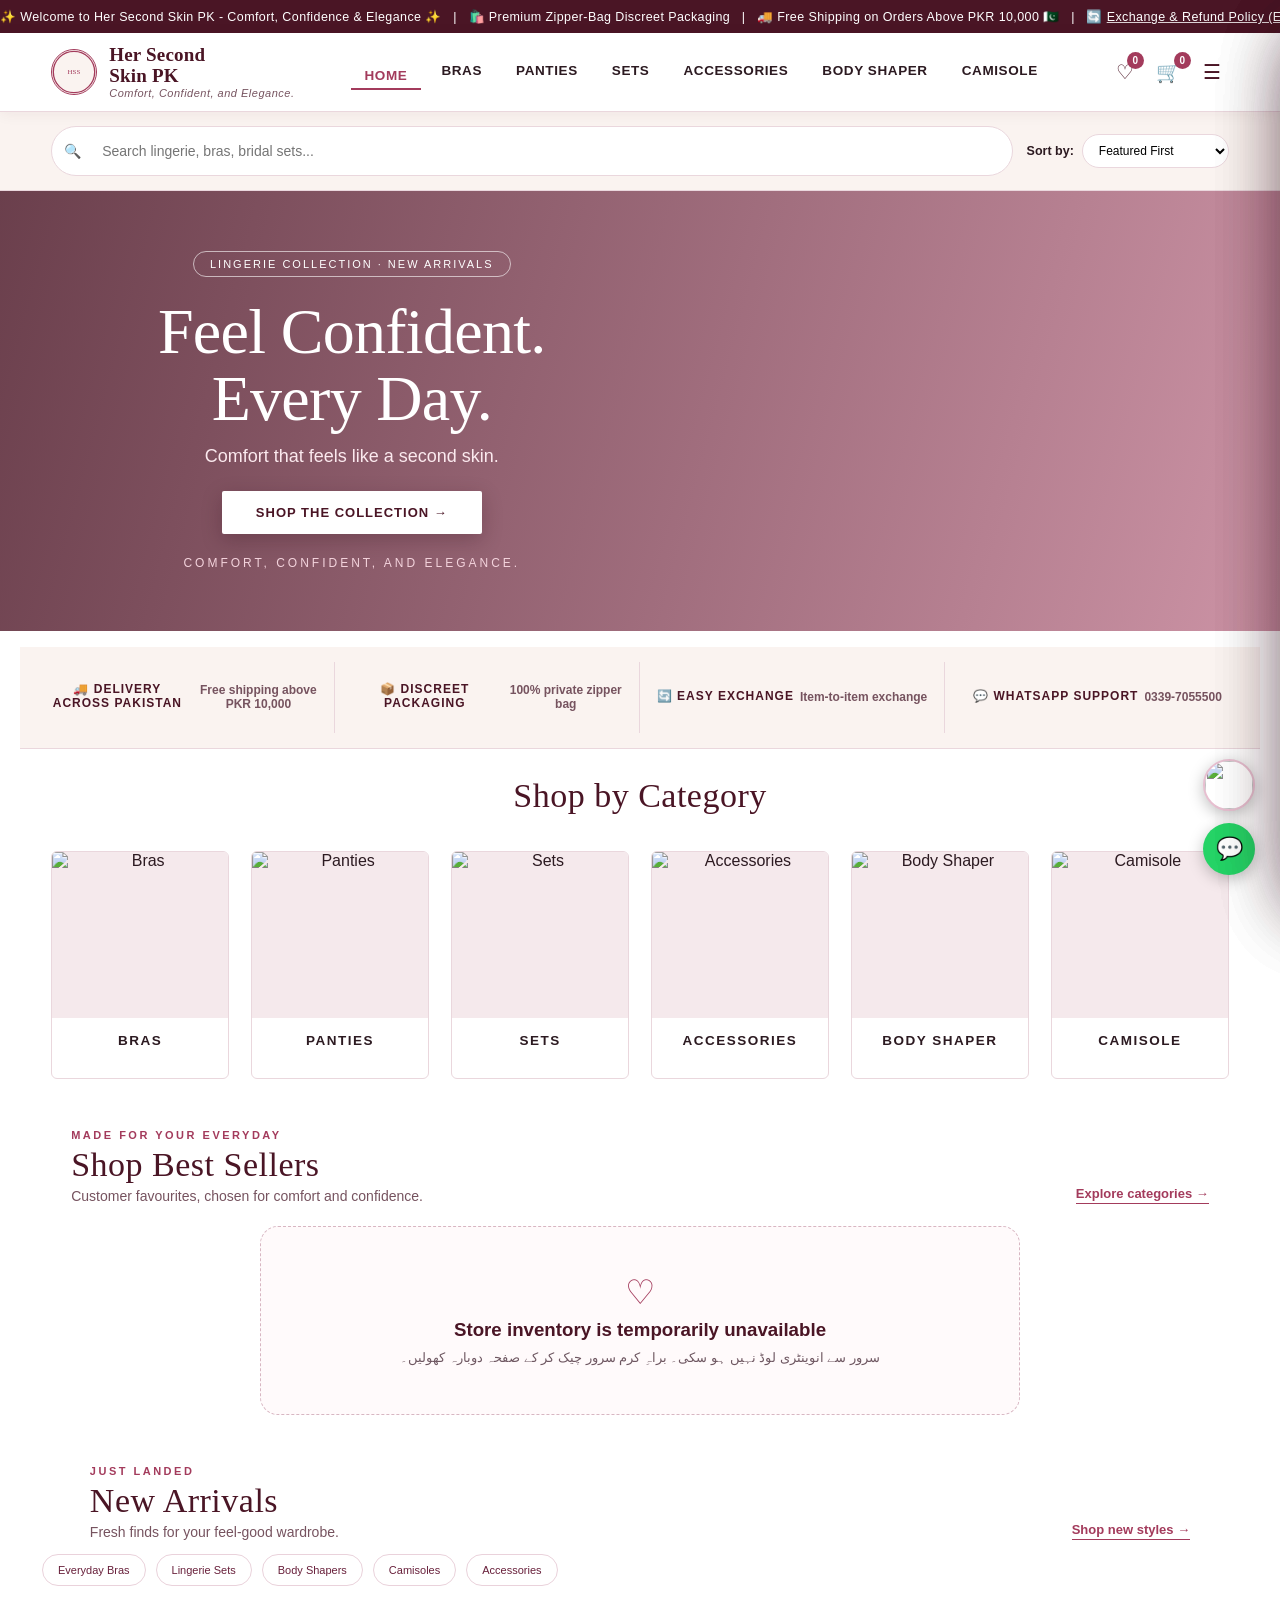
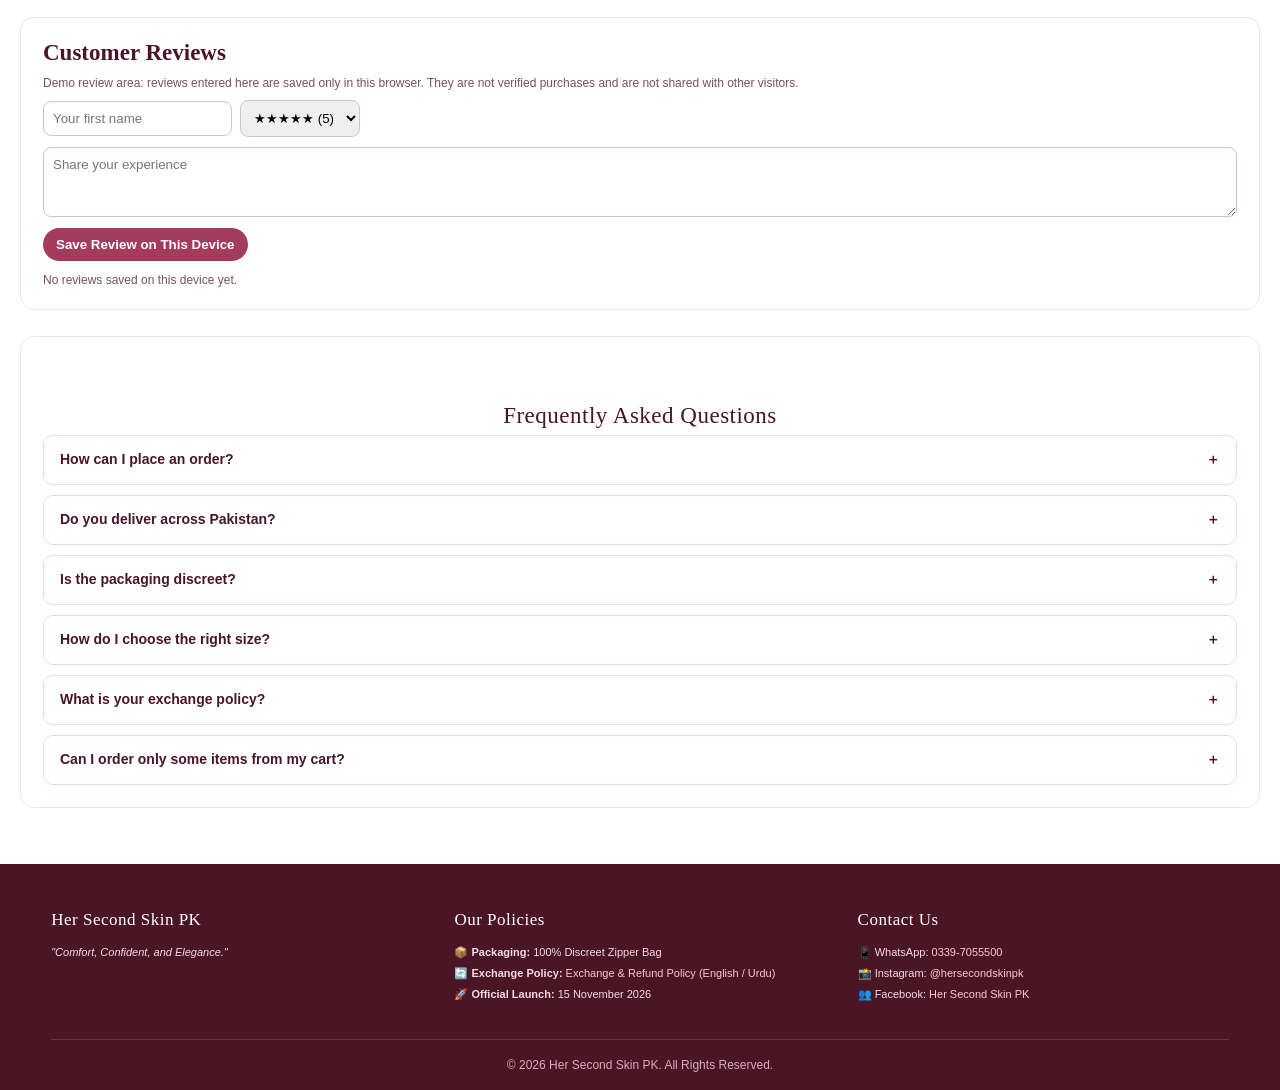
==== index.html @ 8823973f "Restore complete website structure with clean modular css/js & low-stock edit button in admin" ====
<!DOCTYPE html>
<html lang="en">
<head>
  <meta charset="UTF-8" />
  <meta name="viewport" content="width=device-width, initial-scale=1.0" />
  <title>Her Second Skin PK | Lingerie</title>
  <meta name="description" content="Discover bras, panties, matching sets, accessories and shapewear from Her Second Skin PK. Comfort, confidence and discreet delivery across Pakistan.">
  
  
  <link rel="stylesheet" href="/hss-fonts.css">
  <link rel="stylesheet" href="/css/home.css">
</head>
<body>

  <div class="marquee-bar">
    <div class="marquee-content">
      ✨ Welcome to Her Second Skin PK - Comfort, Confidence & Elegance ✨ &nbsp;&nbsp;|&nbsp;&nbsp; 🛍️ Premium Zipper-Bag Discreet Packaging &nbsp;&nbsp;|&nbsp;&nbsp; 🚚 Free Shipping on Orders Above PKR 10,000 🇵🇰 &nbsp;&nbsp;|&nbsp;&nbsp; 🔄 <a href="/exchange.html">Exchange & Refund Policy (English / Urdu)</a> &nbsp;&nbsp;|&nbsp;&nbsp; 📞 WhatsApp: 0339-7055500
    </div>
  </div>

  <header id="home">
    <div class="brand-box">
      <!-- Logo click takes user back to top / home -->
      <div class="brand-logo-wrapper" onclick="window.scrollTo({top: 0, behavior: 'smooth'});" title="Back to Home">
        <img id="brand-logo-img" src="brand-logo.jpg" alt="Logo" onerror="this.src='data:image/svg+xml;utf8,<svg xmlns=\'http://www.w3.org/2000/svg\' viewBox=\'0 0 100 100\'><circle cx=\'50\' cy=\'50\' r=\'47\' fill=\'%23faf3f0\' stroke=\'%23a33b5c\' stroke-width=\'3\'/><text x=\'50\' y=\'55\' font-family=\'serif\' font-size=\'16\' fill=\'%23a33b5c\' text-anchor=\'middle\'>HSS</text></svg>'" />
      </div>
      <div>
        <div class="brand-title">Her Second<br>Skin PK</div>
        <div class="brand-tagline">Comfort, Confident, and Elegance.</div>
      </div>
    </div>

    <!-- Category Navigation Bar integrated into Header Space -->
    <nav class="header-cat-nav">
      <button class="active" onclick="filterCategory('all', this)">Home</button>
      <button onclick="window.location.href='bras.html'">Bras</button>
      <button onclick="window.location.href='panties.html'">Panties</button>
      <button onclick="window.location.href='sets.html'">Sets</button>
      <button onclick="window.location.href='accessories.html'">Accessories</button>
      <button onclick="window.location.href='body-shaper.html'">Body Shaper</button><button onclick="window.location.href='camisole.html'">Camisole</button>
    </nav>

    <div class="header-actions">
      <button class="icon-btn" onclick="toggleWishlist()" aria-label="Wishlist">
        ♡ <span class="badge" id="wishlist-count">0</span>
      </button>
      <button class="icon-btn" onclick="toggleCart()" aria-label="Cart">
        🛒 <span class="badge" id="cart-count">0</span>
      </button>
      <button class="icon-btn" onclick="toggleMenu()" aria-label="Menu">☰</button>
    </div>
  </header>

  <!-- Search Bar & Shopify-Style Sort Filters Bar -->
  <div class="catalog-controls">
    <div class="search-box">
      <span>🔍</span>
      <input type="text" id="search-input" placeholder="Search lingerie, bras, bridal sets..." oninput="filterProducts()" />
    </div>
    <div class="sort-box">
      <span>Sort by:</span>
      <select id="sort-select" onchange="sortProducts()">
        <option value="featured">Featured First</option>
        <option value="best-selling">Best Selling</option>
        <option value="price-low">Price: Low to High</option>
        <option value="price-high">Price: High to Low</option>
        <option value="az">Alphabetically: A-Z</option>
      </select>
    </div>
  </div>

  <!-- Floating Sticky Action Buttons -->
  <div class="floating-bar" aria-label="Quick help">
    <button class="float-btn size-float" onclick="openSizeAssistant()" title="Size Guide & Fit Assistant" aria-label="Size Guide & Fit Assistant"><img class="fit-guide-icon" src="/fit-assistant-icon.png?v=9.3" alt="" aria-hidden="true"></button>
    <a href="https://wa.me/923397055500" target="_blank" rel="noopener" class="float-btn whatsapp" title="Chat on WhatsApp" aria-label="Chat on WhatsApp">💬</a>
  </div>

  <div class="size-assistant-backdrop" id="size-assistant-backdrop" onclick="closeSizeAssistant(event)" aria-hidden="true">
    <section class="size-assistant-modal" role="dialog" aria-modal="true" aria-labelledby="size-assistant-title" onclick="event.stopPropagation()">
      <button class="size-assistant-close" onclick="closeSizeAssistant()" aria-label="Close">×</button>
      <span class="eyebrow">HER SECOND SKIN PK</span>
      <h2 id="size-assistant-title">Size Guide & Fit Assistant</h2>
      <p class="size-assistant-intro">Choose a guide to get started. These are general starting points; product fit may vary.</p>
      <div class="size-assistant-tabs">
        <button class="size-tab active" onclick="showSizeTab('bra', this)">Bra</button>
        <button class="size-tab" onclick="showSizeTab('panty', this)">Panty</button>
        <button class="size-tab" onclick="showSizeTab('shaper', this)">Body Shaper</button>
        <button class="size-tab" onclick="showSizeTab('fit', this)">Fit Assistant</button>
      </div>
      <div class="size-tab-panel active" id="size-tab-bra">
        <h3>Bra Size Guide</h3>
        <p>Measure snugly around your ribcage just below the bust (underbust), then around the fullest part of your bust. Keep the tape level and do not pull it too tight.</p>
        <div class="size-mini-grid"><label>Underbust (inches)<input id="assistant-underbust" type="number" min="20" max="60" placeholder="e.g. 32"></label><label>Bust (inches)<input id="assistant-bust" type="number" min="20" max="70" placeholder="e.g. 35"></label></div>
        <button class="size-assistant-primary" onclick="calculateAssistantBraSize()">Suggest starting size</button>
        <p id="assistant-bra-result" class="size-assistant-result" role="status"></p>
      </div>
      <div class="size-tab-panel" id="size-tab-panty">
        <h3>Panty Size Guide</h3>
        <p>Measure around the fullest part of your hips, keeping the tape level. Compare your measurement with the specific product's size chart before ordering.</p>
        <table class="size-guide-table"><thead><tr><th>Hip measurement</th><th>Starting point</th></tr></thead><tbody><tr><td> XS / 32–34 in</td><td>XS</td></tr><tr><td>35–36 in</td><td>S</td></tr><tr><td>37–38 in</td><td>M</td></tr><tr><td>39–40 in</td><td>L</td></tr><tr><td>41–42 in</td><td>XL</td></tr><tr><td>43–45 in</td><td>2XL</td></tr></tbody></table>
        <p class="size-guide-disclaimer">Approximate guide only. Always prioritize the size chart supplied with the product.</p>
      </div>
      <div class="size-tab-panel" id="size-tab-shaper">
        <h3>Body Shaper Size Guide</h3>
        <p>Measure waist at its narrowest point and hips at the fullest point. Choose by your actual measurements and the product chart—not by sizing down for extra compression.</p>
        <table class="size-guide-table"><thead><tr><th>General clothing size</th><th>Waist</th><th>Hips</th></tr></thead><tbody><tr><td>S</td><td>26–28 in</td><td>35–37 in</td></tr><tr><td>M</td><td>29–31 in</td><td>38–40 in</td></tr><tr><td>L</td><td>32–34 in</td><td>41–43 in</td></tr><tr><td>XL</td><td>35–37 in</td><td>44–46 in</td></tr><tr><td>2XL</td><td>38–40 in</td><td>47–49 in</td></tr></tbody></table>
        <p class="size-guide-disclaimer">Sizing varies by design and compression level; check the individual product chart.</p>
      </div>
      <div class="size-tab-panel" id="size-tab-fit">
        <h3>Fit Assistant</h3>
        <p>Not sure which size to choose?</p>
        <ul><li>Measure over bare skin or light clothing.</li><li>Keep the tape level and comfortably snug.</li><li>Check the product-specific size chart.</li><li>If between sizes, ask us before ordering.</li></ul>
        <a class="size-assistant-primary size-assistant-whatsapp" href="https://wa.me/923397055500?text=Hi%20Her%20Second%20Skin%20PK%2C%20please%20help%20me%20choose%20the%20right%20size." target="_blank" rel="noopener">Get free size help on WhatsApp</a>
      </div>
      <p class="size-assistant-footnote">These charts are approximate guidance, not a guarantee of fit. Product-specific measurements take priority.</p>
    </section>
  </div>

  <div class="overlay" id="overlay" onclick="closeAllDrawers()"></div>

  <nav class="side-menu boutique-drawer" id="side-menu" aria-label="Shop navigation">
    <div class="boutique-menu-header">
      <a class="boutique-brand" href="#home" onclick="toggleMenu()" aria-label="Her Second Skin PK home">
        <img src="/brand-logo.jpg" width="72" height="72" alt="Her Second Skin PK" />
        <span><strong>Her Second<br>Skin PK</strong><small>Comfort, Confidence &amp; Elegance</small></span>
      </a>
      <button type="button" class="boutique-close" onclick="toggleMenu()" aria-label="Close menu">×</button>
    </div>
    <div class="boutique-welcome"><span class="boutique-emblem" aria-hidden="true">♡</span><span><strong>Welcome, Beautiful</strong><small>Discover comfort made for you</small></span></div>
    <form class="boutique-search" onsubmit="handleDrawerSearch(event)" role="search">
      <label for="drawer-search-input" class="boutique-sr-only">Search products</label>
      <span aria-hidden="true">⌕</span><input id="drawer-search-input" placeholder="Search lingerie, bras, sets…" autocomplete="off" />
      <button type="submit" aria-label="Search">Go</button>
    </form>
    <div class="boutique-menu-section-title">SHOP OUR COLLECTION</div>
    <div class="boutique-nav-links">
      <a class="current" href="#home" onclick="toggleMenu()"><span class="boutique-nav-icon" aria-hidden="true">⌂</span>Home <span class="boutique-chevron">›</span></a>
      <a href="bras.html"><span class="boutique-nav-icon" aria-hidden="true">♡</span>Bras<span class="boutique-chevron">›</span></a>
      <a href="panties.html"><span class="boutique-nav-icon" aria-hidden="true">◇</span>Panties<span class="boutique-chevron">›</span></a>
      <a href="sets.html"><span class="boutique-nav-icon" aria-hidden="true">❀</span>Matching Sets<span class="boutique-chevron">›</span></a>
      <a href="accessories.html"><span class="boutique-nav-icon" aria-hidden="true">♢</span>Accessories<span class="boutique-chevron">›</span></a>
      <a href="body-shaper.html"><span class="boutique-nav-icon" aria-hidden="true">✧</span>Body Shaper<span class="boutique-chevron">›</span></a>
      <a href="camisole.html"><span class="boutique-nav-icon" aria-hidden="true">◈</span>Camisoles<span class="boutique-chevron">›</span></a>
    </div>
    <div class="boutique-menu-section-title">HELP &amp; INSPIRATION</div>
    <div class="boutique-nav-links boutique-utilities">
      <button type="button" onclick="toggleMenu();openSizeAssistant()"><span class="boutique-nav-icon" aria-hidden="true">⌑</span>Size Guide <span class="boutique-chevron">›</span></button>
      <a href="#video-reels" onclick="toggleMenu()"><span class="boutique-nav-icon" aria-hidden="true">▣</span>Video Reels<span class="boutique-chevron">›</span></a>
      <a href="/exchange.html"><span class="boutique-nav-icon" aria-hidden="true">ⓘ</span>Exchange &amp; Refund Policy<span class="boutique-chevron">›</span></a>
      <a href="/exchange.html#request"><span class="boutique-nav-icon" aria-hidden="true">↩</span>Request Exchange<span class="boutique-chevron">›</span></a>
      <a href="/exchange.html#track"><span class="boutique-nav-icon" aria-hidden="true">▱</span>Track Exchange<span class="boutique-chevron">›</span></a>
      <a href="#reviews" onclick="toggleMenu()"><span class="boutique-nav-icon" aria-hidden="true">☆</span>Customer Reviews<span class="boutique-chevron">›</span></a>
    </div>
    <a class="boutique-help" href="https://wa.me/923397055500" target="_blank" rel="noopener noreferrer" aria-label="WhatsApp customer support">
      <span class="boutique-help-icon" aria-hidden="true">✆</span><span><small>Need Help?</small><strong>WhatsApp Support</strong><small>0339-7055500</small></span><span class="boutique-chevron">›</span>
    </a>
    <div class="boutique-social">Follow us <a href="https://instagram.com/hersecondskinpk" target="_blank" rel="noopener noreferrer">Instagram</a><a href="https://facebook.com/hersecondskinpk" target="_blank" rel="noopener noreferrer">Facebook</a></div>
  </nav>

  <!-- Wishlist Drawer -->
  <aside class="drawer right boutique-wishlist" id="wishlist-drawer" aria-label="Your wishlist">
    <div class="menu-header">
      <div><strong>♡ Your Wishlist</strong><small>YOUR FAVOURITES, BEAUTIFULLY KEPT</small></div>
      <button class="close-btn" onclick="toggleWishlist()" aria-label="Close wishlist">×</button>
    </div>
    <div class="drawer-items" id="wishlist-items">
      <div class="wishlist-empty"><span class="heart-icon" aria-hidden="true">♡</span><strong>Your wishlist is waiting</strong><p>Save your favourite looks here and come back to them any time.</p><a class="wishlist-shop" href="#collection" onclick="closeAllDrawers()">Explore Collection</a></div>
    </div>
  </aside>

  <!-- Cart Drawer: products stay visible while checkout details scroll independently -->
  <aside class="drawer right cart-drawer boutique-cart" id="cart-drawer" aria-label="Shopping cart">
    <div class="menu-header cart-head">
      <div><strong>Your Shopping Cart ♡ <span class="cart-head-count" id="cart-head-count"></span></strong><small>REVIEW YOUR ITEMS &amp; COMPLETE YOUR ORDER</small></div>
      <button class="close-btn" onclick="toggleCart()" aria-label="Close cart">×</button>
    </div>
    <div id="hss-checkout-confirmation" class="hss-checkout-confirmation" hidden role="status" aria-live="polite" tabindex="-1"></div>
    <div id="cart-summary-top" class="cart-summary-top" aria-live="polite">Select the products you'd like to order.</div>
    <div class="cart-selection-tools">
      <strong>Selected products</strong>
      <div><button type="button" onclick="selectAllCartItems(true)">Select all</button><span aria-hidden="true">·</span><button type="button" onclick="selectAllCartItems(false)">Clear</button></div>
    </div>
    <div class="drawer-items cart-product-list" id="cart-items" aria-label="Cart products">
      <p style="color:#777; text-align:center; margin-top:20px;">Your cart is empty.</p>
    </div>
    <div class="cart-checkout-details" id="cart-checkout-details">
      <div class="checkout-form">
        <h4>📍 Delivery Information</h4><p class="boutique-field-help">Please provide your details to complete your order.</p>
        <div class="form-group"><label for="cust-name">Full Name</label><input type="text" id="cust-name" autocomplete="name" placeholder="e.g. Ayesha Khan"></div>
        <div class="form-group"><label for="cust-phone">Phone Number</label><input type="tel" id="cust-phone" autocomplete="tel" inputmode="numeric" maxlength="11" placeholder="03XXXXXXXXX" oninput="this.value = this.value.replace(/[^0-9]/g, '')"></div>
        <div class="form-group"><label for="cust-address">Complete Address & City</label><textarea id="cust-address" autocomplete="street-address" placeholder="House #, Street, Area, City"></textarea></div>
      </div>
      <div class="cart-promo-line">
        <input id="promo-code" type="text" aria-label="Promo code" placeholder="Enter promo code (HSS10 / HSS20)" autocapitalize="characters">
        <button type="button" onclick="applyPromoCode()">Apply</button>
      </div>
      <div id="promo-status" class="coupon-status cart-promo-status">Try HSS10 or HSS20 on selected items.</div>
    </div>
    <div class="drawer-footer cart-sticky-footer">
      <div class="cart-price-summary">
        <div class="totals-line"><span>Selected subtotal</span><strong id="cart-total">PKR 0</strong></div>
        <div class="totals-line"><span>Discount</span><strong id="cart-discount">PKR 0</strong></div>
        <div class="totals-line"><span>Delivery</span><strong id="cart-delivery">PKR 0</strong></div>
        <div class="totals-line cart-final-row"><span>Final total</span><strong id="cart-final-total">PKR 0</strong></div>
      </div>
      <div class="selected-summary" id="selected-summary" aria-live="polite">0 products selected</div>
      <button class="action-btn" id="buy-selected-btn" onclick="checkoutCart()" disabled>Confirm Order — Selected Items</button>
    </div>
  </aside>

  <!-- Product Detail Modal -->
  <div class="modal-overlay" id="product-modal" onclick="closeProductModal()">
    <div class="modal-content" onclick="event.stopPropagation()">
      <div class="modal-header">
        <strong id="modal-title">Product Details</strong>
        <button class="close-btn" onclick="closeProductModal()">×</button>
      </div>
      <div class="modal-body">
        <div>
          <div class="modal-img-container">
            <img id="modal-main-img" src="" alt="Product view" onclick="openLightbox(this.src)" title="Click to zoom photo">
            <video id="modal-main-video" controls playsinline preload="metadata" style="display:none"></video>
          </div>
          <div class="modal-thumbnails" id="modal-thumbs"></div>
          <p style="font-size:11px; color:#888; text-align:center; margin-top:4px;">🔍 Tap image to zoom</p>
        </div>
        <div>
          <h2 id="modal-prod-name" style="font-size:18px; margin-bottom:8px; color:var(--primary-dark);"></h2>
          <div id="modal-prod-price" class="price" style="font-size:17px; margin-bottom:12px;"></div>
          <p id="modal-prod-desc" style="font-size:13px; color:#555; line-height:1.6; margin-bottom:15px;"></p>
          
          <div class="product-options" style="justify-content:flex-start; margin-bottom:15px;">
            <label>Size: <select id="modal-size"><option>32B</option><option selected>34B</option><option>36B</option><option>L</option><option>XL</option></select></label>
            <label>Color: <select id="modal-color"><option selected>Skin/Nude</option><option>Black</option><option>Maroon</option><option>Red</option></select></label>
          </div>

          <div style="display:flex; flex-direction:column; gap:8px;">
            <button class="card-btn" id="modal-add-cart">Add to Cart 🛒</button>
            <button class="card-btn outline" id="modal-add-wish">Add to Wishlist ❤️</button>
          </div>
        </div>
      </div>
    </div>
  </div>

  <!-- Image Lightbox / Zoom Modal -->
  <div class="lightbox" id="lightbox" onclick="closeLightbox()">
    <button class="lightbox-close" onclick="closeLightbox()">×</button>
    <img id="lightbox-img" src="" alt="Zoomed View">
  </div>

  <section class="hero" id="home">
    <div class="hero-copy"><div class="sub-badge">LINGERIE COLLECTION · NEW ARRIVALS</div>
    <h1>Feel Confident.<br>Every Day.</h1>
    <p>Comfort that feels like a second skin.</p>
    <a href="#collection" class="hero-btn">Shop the Collection <span aria-hidden="true">→</span></a>
    <div class="hero-note">Comfort, Confident, and Elegance.</div></div>
  </section>

  <!-- Perks / Trust Badges Bar -->
  <div class="perks-bar">
    <div class="perk-item"><b>🚚 Delivery Across Pakistan</b><small>Free shipping above PKR 10,000</small></div>
    <div class="perk-item"><b>📦 Discreet Packaging</b><small>100% private zipper bag</small></div>
    <div class="perk-item"><b>🔄 Easy Exchange</b><small>Item-to-item exchange</small></div>
    <div class="perk-item"><b>💬 WhatsApp Support</b><small>0339-7055500</small></div>
  </div>

  <section class="reels-section" id="video-reels" hidden><h2 class="section-title">Video Reels & Deals</h2><div class="reels-carousel"><button class="reel-nav prev" id="reels-prev" type="button" aria-label="Previous reels" hidden>‹</button><div class="reels-grid" id="managed-reels"></div><button class="reel-nav next" id="reels-next" type="button" aria-label="Next reels" hidden>›</button></div></section>
  <!-- Full player opens on reel click: audio and native controls are available only here. -->
  <div class="boutique-reel-viewer" id="boutique-reel-viewer" role="dialog" aria-modal="true" aria-labelledby="boutique-reel-title" aria-hidden="true" onclick="if(event.target===this)closeBoutiqueReel()">
    <div class="boutique-reel-panel">
      <div class="boutique-reel-top"><strong id="boutique-reel-title">Watch Reel</strong><button type="button" class="boutique-reel-close" onclick="closeBoutiqueReel()" aria-label="Close video">×</button></div>
      <video id="boutique-reel-player" controls playsinline preload="metadata" aria-label="Selected reel"></video>
      <p id="boutique-reel-deal"></p><span class="boutique-reel-tip">Sound, playback and fullscreen controls are available in this viewer.</span>
    </div>
  </div>


  <h2 class="section-title" id="categories">Shop by Category</h2>
  <div class="grid-container category-grid">
    <div class="card" onclick="window.location.href='bras.html'"><img data-category-photo="bras" src="https://images.unsplash.com/photo-1576566588028-4147f3842f27?auto=format&fit=crop&w=600&q=80" alt="Bras"><h3>Bras</h3></div>
    <div class="card" onclick="window.location.href='panties.html'"><img data-category-photo="panties" src="https://images.unsplash.com/photo-1566174053879-31528523f8ae?auto=format&fit=crop&w=600&q=80" alt="Panties"><h3>Panties</h3></div>
    <div class="card" onclick="window.location.href='sets.html'"><img data-category-photo="sets" src="https://images.unsplash.com/photo-1515886657613-9f3515b0c78f?auto=format&fit=crop&w=600&q=80" alt="Sets"><h3>Sets</h3></div>
    <div class="card" onclick="window.location.href='accessories.html'"><img data-category-photo="accessories" src="https://images.unsplash.com/photo-1521335629791-ce4aec67dd15?auto=format&fit=crop&w=600&q=80" alt="Accessories"><h3>Accessories</h3></div>
    <div class="card" onclick="window.location.href='body-shaper.html'"><img data-category-photo="body-shaper" src="https://images.unsplash.com/photo-1566174053879-31528523f8ae?auto=format&fit=crop&w=600&q=80" alt="Body Shaper"><h3>Body Shaper</h3></div>
    <div class="card" onclick="window.location.href='camisole.html'"><img data-category-photo="camisole" src="https://images.unsplash.com/photo-1551803091-e20673f15770?auto=format&fit=crop&w=600&q=80" alt="Camisole"><h3>Camisole</h3></div>
  </div>

  
  <div class="section-heading" id="collection"><div><span class="eyebrow">MADE FOR YOUR EVERYDAY</span><h2 class="section-title">Shop Best Sellers</h2><p>Customer favourites, chosen for comfort and confidence.</p></div><a href="#categories">Explore categories →</a></div>
  <div class="grid-container" id="product-grid">
    <!-- Product 1 -->
    <div class="card" data-category="sets" data-price="2199" data-name="Chic Seamless Push-Up Lingerie Set" onclick="openProductModal('Chic Seamless Push-Up Lingerie Set', 2199, 'https://images.unsplash.com/photo-1576566588028-4147f3842f27?auto=format&fit=crop&w=600&q=80', ['https://images.unsplash.com/photo-1576566588028-4147f3842f27?auto=format&fit=crop&w=600&q=80', 'https://images.unsplash.com/photo-1576566588028-4147f3842f27?auto=format&fit=crop&w=600&q=80', 'https://images.unsplash.com/photo-1521335629791-ce4aec67dd15?auto=format&fit=crop&w=600&q=80'], 'Lettered Taping Contour Bra & Matching Hipster Panty 2-Piece Set. Designed for ultimate comfort and seamless elegance.')">
      <img src="https://images.unsplash.com/photo-1576566588028-4147f3842f27?auto=format&fit=crop&w=600&q=80" alt="Chic Seamless Push-Up Lingerie Set">
      <h3>Chic Seamless Push-Up Lingerie Set</h3>
      <div style="font-size:11.5px; color:#666; margin-bottom:4px; padding:0 8px;">Lettered Taping Contour Bra & Matching Hipster Panty</div>
      <div class="price">
        <span style="text-decoration: line-through; color: #999; font-size: 13px; margin-right: 6px;">PKR 2,799</span>
        PKR 2,199
      </div>
      <div class="btn-group" onclick="event.stopPropagation()">
        <button class="card-btn" onclick="addToCart('Chic Seamless Push-Up Lingerie Set', 2199)">Quick Add 🛒</button>
      </div>
    </div>

    <!-- Product 2 -->
    <div class="card" data-category="sets" data-price="4500" data-name="Crimson Rose Bridal Lace Set" onclick="openProductModal('Crimson Rose Bridal Lace Set', 4500, 'https://images.unsplash.com/photo-1521335629791-ce4aec67dd15?auto=format&fit=crop&w=600&q=80', ['https://images.unsplash.com/photo-1521335629791-ce4aec67dd15?auto=format&fit=crop&w=600&q=80', 'https://images.unsplash.com/photo-1515886657613-9f3515b0c78f?auto=format&fit=crop&w=600&q=80'], 'Exquisite bridal lace set crafted for your most special moments with premium soft threads.')">
      <img src="https://images.unsplash.com/photo-1521335629791-ce4aec67dd15?auto=format&fit=crop&w=600&q=80" alt="Product">
      <h3>Crimson Rose Bridal Lace Set</h3>
      <div class="price">PKR 4,500</div>
      <div class="btn-group" onclick="event.stopPropagation()">
        <button class="card-btn" onclick="addToCart('Crimson Rose Bridal Lace Set', 4500)">Quick Add 🛒</button>
      </div>
    </div>

    <!-- Product 3 -->
    <div class="card" data-category="sets" data-price="5200" data-name="Silk Satin Honeymoon Nightgown" onclick="openProductModal('Silk Satin Honeymoon Nightgown', 5200, 'https://images.unsplash.com/photo-1515886657613-9f3515b0c78f?auto=format&fit=crop&w=600&q=80', ['https://images.unsplash.com/photo-1515886657613-9f3515b0c78f?auto=format&fit=crop&w=600&q=80', 'https://images.unsplash.com/photo-1566174053879-31528523f8ae?auto=format&fit=crop&w=600&q=80'], 'Luxurious pure silk satin nightgown designed for effortless elegance and buttery-soft feel.')">
      <img src="https://images.unsplash.com/photo-1515886657613-9f3515b0c78f?auto=format&fit=crop&w=600&q=80" alt="Product">
      <h3>Silk Satin Honeymoon Nightgown</h3>
      <div class="price">PKR 5,200</div>
      <div class="btn-group" onclick="event.stopPropagation()">
        <button class="card-btn" onclick="addToCart('Silk Satin Honeymoon Nightgown', 5200)">Quick Add 🛒</button>
      </div>
    </div>

    <!-- Product 4 -->
    <div class="card" data-category="bras" data-price="2200" data-name="Second Skin Seamless T-Shirt Bra" onclick="openProductModal('Second Skin Seamless T-Shirt Bra', 2200, 'https://images.unsplash.com/photo-1576566588028-4147f3842f27?auto=format&fit=crop&w=600&q=80', ['https://images.unsplash.com/photo-1576566588028-4147f3842f27?auto=format&fit=crop&w=600&q=80'], 'Everyday seamless T-shirt bra offering invisible comfort under any casual or formal wear.')">
      <img src="https://images.unsplash.com/photo-1576566588028-4147f3842f27?auto=format&fit=crop&w=600&q=80" alt="Product">
      <h3>Second Skin Seamless T-Shirt Bra</h3>
      <div class="price">PKR 2,200</div>
      <div class="btn-group" onclick="event.stopPropagation()">
        <button class="card-btn" onclick="addToCart('Second Skin Seamless T-Shirt Bra', 2200)">Quick Add 🛒</button>
      </div>
    </div>
  </div>

  <section class="new-arrivals-strip" id="new-arrivals"><div class="section-heading"><div><span class="eyebrow">JUST LANDED</span><h2 class="section-title">New Arrivals</h2><p>Fresh finds for your feel-good wardrobe.</p></div><a href="#collection">Shop new styles →</a></div><div class="arrival-pills"><a href="bras.html">Everyday Bras</a><a href="sets.html">Lingerie Sets</a><a href="body-shaper.html">Body Shapers</a><a href="camisole.html">Camisoles</a><a href="accessories.html">Accessories</a></div></section>

  <!-- Bundle & Combo Offers disabled until real inventory-backed bundles are available. -->

  <section class="feature-panel" id="recently-viewed-section" style="display:none">
    <h2>Recently Viewed</h2><div id="recently-viewed" class="recent-grid"></div>
  </section>

  <section class="feature-panel" id="reviews">
    <h2>Customer Reviews</h2>
    <p style="font-size:12px;color:#76535f;margin-bottom:10px">Demo review area: reviews entered here are saved only in this browser. They are not verified purchases and are not shared with other visitors.</p>
    <form id="review-form" onsubmit="submitReview(event)"><div class="feature-row"><input id="review-name" required maxlength="40" placeholder="Your first name"><select id="review-rating" aria-label="Rating"><option value="5">★★★★★ (5)</option><option value="4">★★★★☆ (4)</option><option value="3">★★★☆☆ (3)</option><option value="2">★★☆☆☆ (2)</option><option value="1">★☆☆☆☆ (1)</option></select></div><textarea id="review-text" required maxlength="500" placeholder="Share your experience" style="width:100%;min-height:70px"></textarea><button class="feature-btn" type="submit">Save Review on This Device</button></form>
    <div id="review-list" class="review-grid" style="margin-top:12px"></div>
  </section>

  <section class="faq-section" id="faqs">
    <h2 class="section-title">Frequently Asked Questions</h2>
    <div class="faq-list">
      <div class="faq-item"><button class="faq-question" aria-expanded="false" onclick="toggleFaq(this)">How can I place an order? <span>＋</span></button><div class="faq-answer">Choose your products, add them to your cart, tick the items you want to order, and press “Buy Now — Selected Items”. Enter your delivery details and confirm your order on this website. No WhatsApp app is required.</div></div>
      <div class="faq-item"><button class="faq-question" aria-expanded="false" onclick="toggleFaq(this)">Do you deliver across Pakistan? <span>＋</span></button><div class="faq-answer">We aim to offer nationwide delivery in Pakistan. Delivery availability and charges should be confirmed when your order is placed.</div></div>
      <div class="faq-item"><button class="faq-question" aria-expanded="false" onclick="toggleFaq(this)">Is the packaging discreet? <span>＋</span></button><div class="faq-answer">Yes. Orders are intended to be packed discreetly, without openly displaying the product contents on the outer courier packaging.</div></div>
      <div class="faq-item"><button class="faq-question" aria-expanded="false" onclick="toggleFaq(this)">How do I choose the right size? <span>＋</span></button><div class="faq-answer">Check the size guide and product-specific size options before ordering. If you are unsure, message us on WhatsApp for size guidance before confirming your order.</div></div>
      <div class="faq-item"><button class="faq-question" aria-expanded="false" onclick="toggleFaq(this)">What is your exchange policy? <span>＋</span></button><div class="faq-answer">Please see our complete <a href="/exchange.html">Exchange & Refund Policy (English + Urdu)</a>, including our three-day request deadline, hygiene rules and verified exchange process.</div></div>
      <div class="faq-item"><button class="faq-question" aria-expanded="false" onclick="toggleFaq(this)">Can I order only some items from my cart? <span>＋</span></button><div class="faq-answer">Yes. Tick the checkbox beside each item you want, then press “Buy Now — Selected Items”. Only checked items and their quantities will be included in that order message.</div></div>
    </div>
  </section>

  <footer id="footer">
    <div class="footer-grid">
      <div class="footer-col">
        <h4>Her Second Skin PK</h4>
        <p><em>"Comfort, Confident, and Elegance."</em></p>
      </div>
      <div class="footer-col">
        <h4>Our Policies</h4>
        <ul>
          <li>📦 <strong>Packaging:</strong> 100% Discreet Zipper Bag</li>
          <li>🔄 <strong>Exchange Policy:</strong> <a href="/exchange.html">Exchange & Refund Policy (English / Urdu)</a></li>
          <li>🚀 <strong>Official Launch:</strong> 15 November 2026</li>
        </ul>
      </div>
      <div class="footer-col">
        <h4>Contact Us</h4>
        <ul>
          <li>📱 WhatsApp: <a href="https://wa.me/923397055500">0339-7055500</a></li>
          <li>📸 Instagram: <a href="https://instagram.com/hersecondskinpk" target="_blank">@hersecondskinpk</a></li>
          <li>👥 Facebook: <a href="https://facebook.com/hersecondskinpk" target="_blank">Her Second Skin PK</a></li>
        </ul>
      </div>
    </div>
    <div class="footer-bottom">&copy; 2026 Her Second Skin PK. All Rights Reserved.</div>
  </footer>

  
<script src="/inventory-store.js" defer></script>



  <script src="/js/home.js"></script>
</body>
</html>
---- css/home.css ----
:root {
      --primary: #a33b5c;
      --primary-dark: #4a1525;
      --bg-light: #faf3f0;
      --text-dark: #2c1a21;
      --whatsapp: #25d366;
    }
    * {
      box-sizing: border-box;
      margin: 0;
      padding: 0;
      font-family: 'Segoe UI', Tahoma, Geneva, Verdana, sans-serif;
    }
    body {
      background-color: var(--bg-light);
      color: var(--text-dark);
      overflow-x: hidden;
    }

    .marquee-bar {
      background: var(--primary-dark);
      color: #fff;
      padding: 8px 0;
      font-size: 13px;
      overflow: hidden;
      white-space: nowrap;
    }
    /* Keep the Exchange & Refund link readable on the dark scrolling announcement bar. */
    .marquee-bar .marquee-content a,
    .marquee-bar .marquee-content a:link,
    .marquee-bar .marquee-content a:visited,
    .marquee-bar .marquee-content a:hover,
    .marquee-bar .marquee-content a:active {
      color: #fff !important;
      text-decoration-color: rgba(255,255,255,.8);
    }
    .marquee-bar .marquee-content a:focus-visible {
      outline: 2px solid #fff;
      outline-offset: 2px;
    }
    .marquee-content {
      display: inline-block;
      animation: marquee 22s linear infinite;
    }
    @keyframes marquee {
      0% { transform: translateX(100%); }
      100% { transform: translateX(-100%); }
    }

    header {
      background: #fff;
      padding: 10px 16px;
      display: flex;
      justify-content: space-between;
      align-items: center;
      position: sticky;
      top: 0;
      z-index: 100;
      box-shadow: 0 2px 10px rgba(0,0,0,0.06);
      gap: 12px;
    }
    .brand-box {
      display: flex;
      align-items: center;
      gap: 10px;
      flex-shrink: 0;
    }
    .brand-logo-wrapper {
      position: relative;
      width: 46px;
      height: 46px;
      border-radius: 50%;
      border: 1.5px solid var(--primary);
      overflow: hidden;
      cursor: pointer;
      flex-shrink: 0;
      background: var(--bg-light);
      display: flex;
      align-items: center;
      justify-content: center;
    }
    .brand-logo-wrapper img {
      width: 100%;
      height: 100%;
      object-fit: cover;
    }
    .brand-title {
      font-size: 15px;
      font-weight: 700;
      color: var(--primary-dark);
      line-height: 1.1;
    }
    .brand-tagline {
      font-size: 9px;
      color: var(--primary);
      font-style: italic;
    }

    /* Header Inline Category Nav */
    .header-cat-nav {
      display: flex;
      gap: 12px;
      overflow-x: auto;
      scrollbar-width: none;
      white-space: nowrap;
      flex-grow: 1;
      justify-content: center;
      padding: 0 4px;
    }
    .header-cat-nav::-webkit-scrollbar { display: none; }
    .header-cat-nav button {
      background: none;
      border: none;
      color: var(--text-dark);
      font-size: 12.5px;
      font-weight: 600;
      cursor: pointer;
      transition: color 0.2s;
    }
    .header-cat-nav button:hover, .header-cat-nav button.active {
      color: var(--primary);
      border-bottom: 2px solid var(--primary);
      padding-bottom: 1px;
    }

    .header-actions {
      display: flex;
      align-items: center;
      gap: 8px;
      flex-shrink: 0;
    }
    .icon-btn {
      background: none;
      border: none;
      font-size: 20px;
      cursor: pointer;
      position: relative;
      color: var(--text-dark);
      padding: 4px;
    }
    .badge {
      position: absolute;
      top: -4px;
      right: -6px;
      background: var(--primary);
      color: #fff;
      font-size: 10px;
      font-weight: bold;
      width: 17px;
      height: 17px;
      border-radius: 50%;
      display: flex;
      align-items: center;
      justify-content: center;
    }
    .chat-btn {
      background: var(--whatsapp);
      color: #fff;
      text-decoration: none;
      padding: 5px 9px;
      border-radius: 20px;
      font-size: 11px;
      font-weight: 600;
      display: flex;
      align-items: center;
      gap: 4px;
    }

    /* Search & Filter Controls Bar */
    .catalog-controls {
      display: flex;
      justify-content: space-between;
      align-items: center;
      padding: 12px 16px;
      background: #fff;
      border-bottom: 1px solid #eee;
      gap: 10px;
      flex-wrap: wrap;
    }
    .search-box {
      flex: 1;
      min-width: 220px;
      position: relative;
    }
    .search-box input {
      width: 100%;
      padding: 8px 12px 8px 34px;
      border: 1px solid #ddd;
      border-radius: 20px;
      font-size: 13px;
      background: #faf3f0;
      outline: none;
    }
    .search-box span {
      position: absolute;
      left: 12px;
      top: 50%;
      transform: translateY(-50%);
      font-size: 14px;
    }
    .sort-box {
      display: flex;
      align-items: center;
      gap: 8px;
      font-size: 12.5px;
      font-weight: 600;
    }
    .sort-box select {
      padding: 6px 10px;
      border-radius: 8px;
      border: 1px solid #ddd;
      background: #fff;
      font-size: 12px;
      outline: none;
    }

    .overlay {
      position: fixed;
      top: 0; left: 0; width: 100%; height: 100%;
      background: rgba(0,0,0,0.5);
      z-index: 998;
      display: none;
    }
    .overlay.active { display: block; }

    .female-body-icon { width: 25px; height: 25px; display: block; flex: 0 0 auto; }
    .size-float { display: flex; align-items: center; justify-content: center; }
    .side-menu, .drawer {
      position: fixed;
      top: 0;
      width: 320px;
      height: 100%;
      background: #fff;
      z-index: 999;
      transition: all 0.3s ease;
      padding: 20px;
      display: flex;
      flex-direction: column;
      box-shadow: 0 0 15px rgba(0,0,0,0.15);
    }
    .side-menu { right: -320px; left: auto; }
    .side-menu.active { right: 0; left: auto; }
    .drawer.right { right: -360px; width: 350px; }
    .drawer.right.active { right: 0; }

    .menu-header {
      display: flex;
      justify-content: space-between;
      align-items: center;
      padding-bottom: 12px;
      border-bottom: 1px solid #eee;
      margin-bottom: 15px;
    }
    .close-btn { background: none; border: none; font-size: 24px; cursor: pointer; }
    .side-menu a { text-decoration: none; color: var(--text-dark); padding: 12px 0; font-size: 15px; font-weight: 500; border-bottom: 1px solid #f5f5f5; }

    .drawer-items { flex: 1; overflow-y: auto; max-height: calc(100vh - 250px); margin-bottom: 10px; }
    .item-row { padding: 10px 0; border-bottom: 1px dashed #eee; font-size: 13px; }
    .item-row-header { display: flex; justify-content: space-between; align-items: flex-start; margin-bottom: 4px; }
    .item-row-header h4 { font-size: 13.5px; }
    .item-actions { display: flex; gap: 10px; margin-top: 6px; }
    .btn-text { background: none; border: none; color: var(--primary); font-size: 11.5px; cursor: pointer; text-decoration: underline; }
    .btn-text.danger { color: #d9534f; }

    .checkout-form { background: #faf3f0; padding: 10px; border-radius: 8px; margin: 10px 0; border: 1px solid #ebd0d7; }
    .checkout-form h4 { font-size: 13px; color: var(--primary-dark); margin-bottom: 6px; }
    .form-group { margin-bottom: 6px; }
    .form-group label { display: block; font-size: 11px; font-weight: 600; margin-bottom: 2px; }
    .form-group input, .form-group textarea { width: 100%; padding: 6px 8px; border: 1px solid #ccc; border-radius: 6px; font-size: 12px; background: #fff; }
    .form-group textarea { resize: vertical; height: 45px; }

    .drawer-footer { border-top: 2px solid #eee; padding-top: 10px; margin-top: auto; }
    .drawer-total { display: flex; justify-content: space-between; font-size: 15px; font-weight: 700; margin-bottom: 10px; }
    .action-btn { width: 100%; background: var(--primary); color: #fff; border: none; padding: 10px; border-radius: 25px; font-size: 13.5px; font-weight: bold; cursor: pointer; }

    /* Floating Action Buttons */
    .floating-bar {
      position: fixed;
      bottom: 25px;
      right: 25px;
      display: flex;
      flex-direction: column;
      gap: 12px;
      z-index: 997;
    }
    .float-btn {
      background: var(--primary-dark);
      color: #fff;
      width: 52px;
      height: 52px;
      border-radius: 50%;
      display: flex;
      align-items: center;
      justify-content: center;
      font-size: 22px;
      box-shadow: 0 4px 15px rgba(0,0,0,0.25);
      text-decoration: none;
      cursor: pointer;
      border: none;
      transition: transform 0.2s;
    }
    .float-btn:hover { transform: scale(1.08); }
    .size-float {background:#fff;overflow:hidden;padding:0;border:2px solid #e7bfd0;}
    .fit-guide-icon {width:100%;height:100%;object-fit:contain;display:block;}
    .float-btn.whatsapp { background: var(--whatsapp); }

    .size-assistant-backdrop{position:fixed;inset:0;background:rgba(35,10,22,.55);z-index:1200;display:none;align-items:center;justify-content:center;padding:16px}
    .size-assistant-backdrop.active{display:flex}
    .size-assistant-modal{position:relative;background:#fffafc;color:var(--text-dark);width:min(640px,100%);max-height:88vh;overflow:auto;border-radius:18px;padding:24px;border:1px solid #ead0d9;box-shadow:0 18px 55px rgba(40,10,25,.25)}
    .size-assistant-close{position:absolute;right:12px;top:8px;border:0;background:transparent;font-size:30px;color:var(--primary-dark);cursor:pointer}
    .size-assistant-modal h2{font-size:23px;color:var(--primary-dark);margin:6px 28px 8px 0}
    .size-assistant-modal h3{color:var(--primary-dark);margin:5px 0 8px}
    .size-assistant-intro,.size-assistant-modal p,.size-assistant-modal li{font-size:13px;line-height:1.55;color:#624a53}
    .size-assistant-tabs{display:flex;gap:7px;flex-wrap:wrap;margin:16px 0}
    .size-tab{border:1px solid #e5c5d0;border-radius:999px;padding:9px 12px;background:#fff;color:var(--primary-dark);font-weight:600;cursor:pointer}
    .size-tab.active{background:var(--primary-dark);color:#fff;border-color:var(--primary-dark)}
    .size-tab-panel{display:none;background:#fff;border:1px solid #f0dfe5;border-radius:12px;padding:16px}
    .size-tab-panel.active{display:block}
    .size-mini-grid{display:grid;grid-template-columns:1fr 1fr;gap:12px;margin:12px 0}
    .size-mini-grid label{font-size:12px;color:#624a53;display:flex;flex-direction:column;gap:6px}
    .size-mini-grid input{width:100%;padding:10px;border:1px solid #dfc4ce;border-radius:8px;font:inherit}
    .size-assistant-primary{display:inline-flex;align-items:center;justify-content:center;background:var(--primary-dark);color:#fff;border:0;border-radius:9px;padding:11px 15px;font-weight:600;text-decoration:none;cursor:pointer}
    .size-assistant-whatsapp{background:#168c4a}
    .size-assistant-result{font-weight:700;color:var(--primary-dark)!important;margin-top:10px}
    .size-guide-disclaimer,.size-assistant-footnote{font-size:11px!important;color:#806b73!important;margin-top:12px}
    .size-assistant-modal .size-guide-table{font-size:12px}
    .float-btn.size-float{background:#fff;border:2px solid #e7bfd0;padding:0;overflow:hidden}.float-btn.size-float .fit-guide-icon{width:100%;height:100%;display:block;object-fit:contain}
    @media(max-width:480px){.size-assistant-modal{padding:18px 14px}.size-assistant-modal h2{font-size:20px}.size-mini-grid{grid-template-columns:1fr}.size-tab{padding:8px 10px;font-size:12px}}

    /* Product Detail Modal */
    .modal-overlay {
      position: fixed;
      top: 0; left: 0; width: 100%; height: 100%;
      background: rgba(0,0,0,0.6);
      z-index: 1000;
      display: none;
      align-items: center;
      justify-content: center;
      padding: 15px;
    }
    .modal-overlay.active { display: flex; }
    .modal-content {
      background: #fff;
      width: 100%;
      max-width: 680px;
      border-radius: 16px;
      overflow: hidden;
      display: flex;
      flex-direction: column;
      max-height: 90vh;
      box-shadow: 0 10px 25px rgba(0,0,0,0.2);
    }
    .modal-header {
      padding: 12px 16px;
      display: flex;
      justify-content: space-between;
      align-items: center;
      border-bottom: 1px solid #eee;
    }
    .modal-body {
      padding: 20px;
      overflow-y: auto;
      display: grid;
      grid-template-columns: 1fr 1fr;
      gap: 20px;
    }
    @media(max-width: 600px) {
      .modal-body { grid-template-columns: 1fr; }
    }
    .modal-img-container img {
      width: 100%;
      height: 280px;
      object-fit: cover;
      border-radius: 10px;
      cursor: zoom-in;
    }
    .modal-thumbnails {
      display: flex;
      gap: 8px;
      margin-top: 10px;
      overflow-x: auto;
    }
    .modal-thumbnails img {
      width: 60px;
      height: 60px;
      object-fit: cover;
      border-radius: 6px;
      cursor: pointer;
      border: 1px solid #ddd;
    }
    .modal-thumbnails img:hover { border-color: var(--primary); }

    /* Zoom Lightbox Modal */
    .lightbox {
      position: fixed;
      top: 0; left: 0; width: 100%; height: 100%;
      background: rgba(0,0,0,0.9);
      z-index: 2000;
      display: none;
      align-items: center;
      justify-content: center;
      padding: 20px;
    }
    .lightbox.active { display: flex; }
    .lightbox img {
      max-width: 90%;
      max-height: 90vh;
      border-radius: 8px;
      object-fit: contain;
    }
    .lightbox-close {
      position: absolute;
      top: 20px; right: 25px;
      background: none; border: none;
      color: #fff; font-size: 35px; cursor: pointer;
    }

    .hero {
      margin: 15px;
      border-radius: 20px;
      overflow: hidden;
      position: relative;
      height: 340px;
      background: linear-gradient(rgba(74, 21, 37, 0.45), rgba(74, 21, 37, 0.65)),
                  url('https://images.unsplash.com/photo-1515886657613-9f3515b0c78f?auto=format&fit=crop&w=800&q=80') center/cover;
      display: flex;
      flex-direction: column;
      justify-content: center;
      align-items: center;
      text-align: center;
      color: #fff;
      padding: 20px;
    }
    .hero h1 { font-size: 26px; margin-bottom: 6px; }
    .hero .sub-badge { font-size: 11.5px; letter-spacing: 2px; text-transform: uppercase; margin-bottom: 8px; color: #ffdce5; }
    .hero p { font-size: 14px; font-style: italic; margin-bottom: 15px; }
    .hero-btn { background: var(--primary); color: #fff; padding: 10px 24px; border-radius: 25px; text-decoration: none; font-weight: 600; font-size: 13.5px; }

    .perks-bar {
      display: grid;
      grid-template-columns: repeat(auto-fit, minmax(200px, 1fr));
      gap: 10px;
      background: #fff;
      margin: 0 15px 15px;
      padding: 14px;
      border-radius: 12px;
      box-shadow: 0 2px 8px rgba(0,0,0,0.04);
      text-align: center;
    }
    .perk-item {
      font-size: 12px;
      font-weight: 600;
      color: var(--primary-dark);
      display: flex;
      align-items: center;
      justify-content: center;
      gap: 6px;
    }

    .section-title { text-align: center; font-size: 22px; margin: 25px 0 15px; color: var(--primary-dark); }

    .grid-container {
      display: grid;
      grid-template-columns: repeat(auto-fit, minmax(240px, 1fr));
      gap: 16px;
      padding: 0 16px;
    }
    .card {
      background: #fff;
      border-radius: 16px;
      overflow: hidden;
      box-shadow: 0 4px 12px rgba(0,0,0,0.05);
      text-align: center;
      padding-bottom: 14px;
      cursor: pointer;
      transition: transform 0.2s;
    }
    .card:hover { transform: translateY(-3px); }
    .card img { width: 100%; height: 220px; object-fit: cover; }
    .card h3 { font-size: 15px; margin: 8px 10px 4px; }
    .price { color: var(--primary); font-weight: 700; font-size: 14.5px; margin-bottom: 8px; }
    
    .product-options {
      display: flex;
      justify-content: center;
      gap: 8px;
      margin-bottom: 10px;
      font-size: 12.5px;
    }
    .product-options select {
      padding: 3px 6px;
      border-radius: 6px;
      border: 1px solid #ddd;
      background: #faf3f0;
      font-size: 12px;
    }

    .btn-group {
      display: flex;
      flex-direction: column;
      gap: 6px;
      padding: 0 14px;
    }
    .card-btn {
      background: var(--primary-dark);
      color: #fff;
      border: none;
      padding: 8px 16px;
      border-radius: 20px;
      font-size: 13px;
      font-weight: 600;
      cursor: pointer;
    }
    .card-btn.outline {
      background: #fff;
      color: var(--primary);
      border: 1px solid var(--primary);
    }

    .calc-box {
      background: #fff;
      margin: 20px 16px;
      padding: 20px;
      border-radius: 16px;
      box-shadow: 0 4px 12px rgba(0,0,0,0.05);
      text-align: center;
    }
    .calc-inputs {
      display: flex;
      flex-direction: column;
      gap: 10px;
      max-width: 320px;
      margin: 12px auto;
    }
    .calc-input-group {
      display: flex;
      align-items: center;
      gap: 8px;
      background: #f9f9f9;
      padding: 5px 10px;
      border: 1px solid #ddd;
      border-radius: 8px;
    }
    .calc-inputs input { border: none; background: transparent; padding: 6px; font-size: 13.5px; width: 100%; outline: none; }
    .calc-result { margin-top: 12px; font-weight: bold; color: var(--primary); font-size: 15px; }
    .multi-lang-box { margin-top: 12px; padding-top: 10px; border-top: 1px dashed #eee; font-size: 12px; color: #555; line-height: 1.5; }

    footer { background: var(--primary-dark); color: #eee; padding: 30px 20px 20px; margin-top: 35px; }
    .footer-grid { display: grid; grid-template-columns: repeat(auto-fit, minmax(200px, 1fr)); gap: 20px; margin-bottom: 20px; }
    .footer-col h4 { color: #ffb6c9; margin-bottom: 10px; font-size: 16px; }
    .footer-col p, .footer-col li { font-size: 13px; line-height: 1.6; color: #e5d5da; list-style: none; }
    .footer-col a { color: #fff; text-decoration: none; }
    .footer-bottom { text-align: center; border-top: 1px solid rgba(255,255,255,0.15); padding-top: 12px; font-size: 11.5px; color: #cbb5bc; }

    /* Video reels, FAQ, and selected-item checkout */
    .reels-section { padding: 26px 4%; }
    .reels-note { text-align:center; color:#76535f; font-size:12px; margin:-10px auto 18px; max-width:720px; }
    .reels-carousel { position:relative; max-width:1240px; margin:auto; }
    .reels-grid { display:flex; gap:16px; overflow-x:auto; scroll-snap-type:x mandatory; scroll-behavior:smooth; scrollbar-width:none; padding:8px 2px 15px; }
    .reels-grid::-webkit-scrollbar { display:none; }
    .reel-card { position:relative; display:block; flex:0 0 calc((100% - 48px)/4); min-width:0; scroll-snap-align:start; background:#fff; border:1px solid #ead7dd; border-radius:14px; overflow:hidden; box-shadow:0 4px 14px rgba(74,21,37,.07); text-decoration:none; cursor:pointer; }
    .reel-card video { display:block; width:100%; aspect-ratio:9/16; object-fit:cover; background:#2c1a21; pointer-events:none; }
    .reel-play { position:absolute; top:42%; left:50%; transform:translate(-50%,-50%); display:grid; place-items:center; width:54px; height:54px; background:rgba(255,255,255,.9); color:#762e46; border-radius:50%; font-size:24px; box-shadow:0 4px 18px #0005; }
    .reel-caption { padding:10px 12px; color:var(--primary-dark); font-size:13px; font-weight:600; }
    .reel-nav { position:absolute; z-index:2; top:42%; transform:translateY(-50%); width:42px; height:42px; border:1px solid #e4bfc9; background:#fff; border-radius:50%; color:#762e46; box-shadow:0 3px 12px #0002; font-size:26px; cursor:pointer; }
    .reel-nav.prev { left:-19px; } .reel-nav.next { right:-19px; }
    .reel-nav:disabled { opacity:.35; cursor:default; }
    @media(max-width:750px) { .reel-card { flex-basis:calc((100% - 12px)/2); } .reels-grid { gap:12px; } .reel-nav.prev { left:-8px; } .reel-nav.next { right:-8px; } }
    .faq-section { padding:28px 5%; max-width:1000px; margin:auto; }
    .faq-list { display:grid; gap:10px; }
    .faq-item { background:#fff; border:1px solid #ead7dd; border-radius:10px; overflow:hidden; }
    .faq-question { width:100%; border:0; background:#fff; color:var(--primary-dark); padding:15px 16px; text-align:left; font-weight:700; font-size:14px; cursor:pointer; display:flex; justify-content:space-between; gap:12px; }
    .faq-answer { display:none; padding:0 16px 16px; color:#624a53; font-size:13px; line-height:1.65; }
    .faq-item.open .faq-answer { display:block; }
    .faq-item.open .faq-question { color:var(--primary); }
    .cart-select-line { display:flex; align-items:center; gap:9px; margin-bottom:8px; font-size:12px; color:var(--primary-dark); }
    .cart-select-line input, .item-select { accent-color:var(--primary); width:17px; height:17px; cursor:pointer; }
    .selected-summary { font-size:12px; color:#76535f; padding:6px 0 10px; }
    .action-btn.secondary { background:#fff; color:var(--primary); border:1px solid var(--primary); margin-top:7px; }
    .action-btn:disabled { opacity:.45; cursor:not-allowed; }
    @media(max-width:600px) { .reels-section { padding-left:5%; padding-right:5%; } }


    /* Added customer features */
    .feature-panel{max-width:1100px;margin:18px auto;padding:18px;background:#fff;border:1px solid #ead7dd;border-radius:14px}
    .feature-panel h2{color:var(--primary-dark);margin-bottom:10px}
    .deal-grid,.recent-grid,.review-grid{display:grid;grid-template-columns:repeat(auto-fit,minmax(210px,1fr));gap:12px}
    .deal-card,.recent-card,.review-card{padding:14px;border:1px solid #ead7dd;border-radius:12px;background:#fff}
    .deal-card p,.review-card p{font-size:13px;line-height:1.5;color:#624a53;margin:6px 0}
    .deal-card button,.feature-btn{border:0;background:var(--primary);color:#fff;padding:9px 13px;border-radius:22px;cursor:pointer;font-weight:700;margin-top:7px}
    .feature-panel input,.feature-panel select,.feature-panel textarea{padding:9px;border:1px solid #d8c2ca;border-radius:8px;max-width:100%}
    .feature-row{display:flex;gap:8px;flex-wrap:wrap;align-items:center;margin:10px 0}
    .coupon-status{font-size:12px;margin-top:6px;color:var(--primary-dark)}
    .cart-select-line{display:flex;gap:8px;align-items:center;font-size:11px;color:var(--primary);margin-bottom:7px}
    .qty-controls{display:flex;gap:7px;align-items:center;margin-top:7px}
    .qty-controls button{border:1px solid #dfc6cf;background:#fff;border-radius:6px;padding:3px 9px;cursor:pointer}
    .totals-line{display:flex;justify-content:space-between;font-size:12px;margin:5px 0}
    .stars{color:#b37b00;letter-spacing:2px}
    .size-guide-table{width:100%;border-collapse:collapse;font-size:12px;margin-top:10px}
    .size-guide-table th,.size-guide-table td{padding:8px;border:1px solid #ead7dd;text-align:left}
    @media(max-width:600px){.feature-panel{margin:14px 4%;padding:14px}.deal-grid,.recent-grid,.review-grid{grid-template-columns:1fr 1fr}}

  
    /* Refined compact storefront styling */
    :root{--primary:#8b2448;--primary-dark:#421326;--bg-light:#fffaf8;--text-dark:#301923}
    body{background:#fffaf8;color:var(--text-dark)}
    .marquee-bar{font-size:11px;padding:7px 0;letter-spacing:.25px}
    header{padding:12px clamp(14px,4vw,54px);gap:18px}
    .brand-title{font-family:Georgia,serif;font-size:17px;letter-spacing:.2px}
    .brand-tagline{font-size:10px;letter-spacing:.2px}
    .header-cat-nav{gap:clamp(8px,1.6vw,22px)}
    .header-cat-nav button{font-size:12px}
    .hero{margin:0 0 16px;border-radius:0;height:clamp(280px,35vw,430px);min-height:280px;align-items:flex-end;text-align:left;padding:clamp(24px,7vw,86px);background:linear-gradient(90deg,rgba(42,12,25,.72) 0%,rgba(42,12,25,.36) 43%,rgba(42,12,25,0) 100%),url('https://images.unsplash.com/photo-1566174053879-31528523f8ae?auto=format&fit=crop&w=1800&q=85') center 35%/cover}
    .hero-copy{width:min(550px,100%);margin-right:auto}
    .hero h1{font-family:Georgia,'Times New Roman',serif;font-size:clamp(32px,4.4vw,58px);font-weight:500;line-height:1.04;margin:10px 0 13px;letter-spacing:-.7px}
    .hero .sub-badge{font-size:10px;letter-spacing:2.5px;color:#ffe4ec}
    .hero p{font-size:15px;font-style:normal;margin-bottom:22px;color:#fff5f7}
    .hero-btn{display:inline-flex;gap:14px;align-items:center;background:#8b2448;padding:12px 23px;font-size:13px;box-shadow:0 6px 20px #2a0c1940}
    .hero-note{font-size:11px;letter-spacing:1.1px;margin-top:20px;color:#ffe8ef}
    .perks-bar{margin:0 auto 24px;max-width:1240px;border-radius:0;box-shadow:none;border-bottom:1px solid #f1dfe5;background:#fffaf8;padding:15px 10px;grid-template-columns:repeat(3,1fr)}
    .perk-item{font-size:11.5px}
    .section-title{text-align:left;font-family:Georgia,'Times New Roman',serif;font-size:clamp(21px,2vw,28px);margin:0 0 5px;color:var(--primary-dark)}
    #categories,.section-heading,.new-arrivals-strip{max-width:1240px;margin-left:auto;margin-right:auto}
    #categories{padding:0 22px;margin-top:28px;margin-bottom:14px}
    .category-grid{grid-template-columns:repeat(5,minmax(0,1fr));gap:12px;padding:0 22px;max-width:1284px;margin:0 auto}
    .category-grid .card{border-radius:12px;background:#f9eeef;box-shadow:none;position:relative;transition:transform .2s}
    .category-grid .card:hover{transform:translateY(-3px)}
    .category-grid .card img{height:clamp(105px,13vw,170px);object-fit:cover}
    .category-grid .card h3{font-size:13px;padding:11px 6px 13px}
    .grid-container#product-grid{grid-template-columns:repeat(4,minmax(0,1fr));gap:14px;padding:0 22px;max-width:1284px;margin:12px auto 0}
    #product-grid .card{border:1px solid #f0e5e8;border-radius:12px;box-shadow:none;text-align:left;position:relative}
    #product-grid .card img{height:clamp(150px,19vw,245px);object-fit:cover;background:#f8eff1}
    #product-grid .card h3{font-size:13px;text-align:left;padding:10px 10px 5px;line-height:1.35;min-height:42px}
    #product-grid .card .price{font-size:13px;text-align:left;padding:0 10px 10px;color:var(--primary);font-weight:700}
    #product-grid .btn-group{padding:0 10px 12px}
    .card-btn{border-radius:22px}
    .section-heading{display:flex;justify-content:space-between;align-items:end;gap:20px;padding:0 22px;margin-top:30px}
    .section-heading p{font-size:12px;color:#826c74;margin-top:5px}
    .section-heading>a{color:var(--primary);text-decoration:none;font-size:12px;font-weight:700;white-space:nowrap;padding-bottom:5px}
    .eyebrow{font-size:9px;letter-spacing:2px;color:#a35a73;font-weight:700;display:block;margin-bottom:5px}
    .new-arrivals-strip{padding:0 22px 5px}
    .arrival-pills{display:flex;gap:10px;flex-wrap:wrap;margin-top:14px}
    .arrival-pills a{border:1px solid #ead2db;background:#fff;border-radius:30px;padding:9px 15px;color:#68203b;text-decoration:none;font-size:11px}
    .feature-panel,.faq-section{max-width:1240px;margin:26px auto;padding:22px;border-radius:14px;background:#fff;border:1px solid #f0e5e8;box-shadow:none}
    .feature-panel h2,.faq-section h2{font-family:Georgia,serif;font-size:23px}
    .deal-card{border:1px solid #f0dce4;background:#fff8fa;border-radius:12px}
    footer{margin-top:30px;background:#421326;color:#fff;padding:32px clamp(18px,5vw,65px) 14px}
    .footer-grid{max-width:1240px;margin:0 auto 22px;gap:28px;grid-template-columns:1.25fr 1fr 1fr 1.2fr}
    .footer-col h4{font-size:12px;letter-spacing:.3px;margin-bottom:12px;color:#ffe1e9}
    .footer-col p,.footer-col li,.footer-col a{font-size:11px;line-height:1.9;color:#f5dce5}
    .footer-bottom{max-width:1240px;margin:auto;border-top:1px solid #704257;padding-top:13px;font-size:10px;color:#e6c7d2}
    @media(max-width:800px){header{flex-wrap:wrap}.header-cat-nav{order:3;flex-basis:100%;justify-content:flex-start;padding:8px 0 2px}.hero{padding:28px 22px;background-position:58% center}.category-grid{grid-template-columns:repeat(3,minmax(0,1fr));padding:0 12px;gap:9px}.grid-container#product-grid{grid-template-columns:repeat(2,minmax(0,1fr));padding:0 12px;gap:10px}.category-grid .card img{height:115px}#product-grid .card img{height:190px}.section-heading{padding:0 12px}.new-arrivals-strip{padding:0 12px}.perks-bar{margin-left:10px;margin-right:10px;padding:12px 3px;gap:5px}.perk-item{font-size:10px;flex-direction:column;gap:3px}.feature-panel,.faq-section{margin:20px 12px;padding:16px}.footer-grid{grid-template-columns:repeat(2,minmax(0,1fr))}}
    @media(max-width:420px){.brand-logo-wrapper{width:38px;height:38px}.brand-title{font-size:14px}.header-actions{gap:4px}.chat-btn{font-size:10px!important}.hero h1{font-size:32px}.hero{min-height:290px}.category-grid{grid-template-columns:repeat(2,minmax(0,1fr))}.category-grid .card img{height:135px}.arrival-pills{gap:7px}.arrival-pills a{padding:8px 11px}}

  
/* ===== HSS REDESIGN v1 — mrlady-style layout, Her Second Skin colours ===== */
:root{--primary:#a33b5c;--primary-dark:#4a1525;--bg-light:#faf3f0;--text-dark:#2c1a21;--line:#ead7dd;--muted:#76535f}
body{background:#fff;color:var(--text-dark)}
.marquee-bar{background:var(--primary-dark);color:#fff;font-size:12.5px;letter-spacing:.4px;padding:9px 0}
header#home{position:sticky;top:0;z-index:50;display:grid;grid-template-columns:auto 1fr auto;align-items:center;gap:24px;padding:12px 4%;background:#fff;border-bottom:1px solid var(--line);box-shadow:0 2px 14px rgba(74,21,37,.06)}
header#home .brand-box{display:flex;align-items:center;gap:12px;margin:0}
header#home .brand-title{font-family:Georgia,'Times New Roman',serif;font-size:19px;line-height:1.1;color:var(--primary-dark);font-weight:700}
header#home .brand-tagline{font-size:11px;color:var(--muted);letter-spacing:.5px}
.header-cat-nav{display:flex;justify-content:center;gap:6px;flex-wrap:wrap}
.header-cat-nav button{background:none;border:0;padding:10px 14px;font-size:13.5px;letter-spacing:.6px;text-transform:uppercase;color:var(--text-dark);cursor:pointer;border-bottom:2px solid transparent;transition:.2s}
.header-cat-nav button:hover,.header-cat-nav button.active{color:var(--primary);border-bottom-color:var(--primary)}
.header-actions{display:flex;gap:6px}
.icon-btn{background:none;border:0;font-size:20px;position:relative;cursor:pointer;padding:8px;color:var(--primary-dark)}
.icon-btn .badge{position:absolute;top:0;right:-2px;background:var(--primary);color:#fff;font-size:10px;min-width:17px;height:17px;border-radius:50%;display:flex;align-items:center;justify-content:center}
.catalog-controls{display:flex;justify-content:space-between;gap:14px;flex-wrap:wrap;padding:14px 4%;background:var(--bg-light);border-bottom:1px solid var(--line)}
.catalog-controls .search-box{flex:1;min-width:220px;display:flex;align-items:center;gap:8px;background:#fff;border:1px solid var(--line);border-radius:30px;padding:8px 16px}
.catalog-controls .search-box input{border:0;outline:0;width:100%;font-size:14px;background:transparent}
.catalog-controls select{border:1px solid var(--line);border-radius:20px;padding:8px 12px;background:#fff}
/* hero banner */
section.hero{min-height:440px;display:flex;align-items:center;justify-content:center;text-align:center;padding:60px 6%;background:linear-gradient(105deg,rgba(74,21,37,.82),rgba(163,59,92,.55)),url('https://images.unsplash.com/photo-1566174053879-31528523f8ae?auto=format&fit=crop&w=1600&q=80') center/cover}
section.hero h1{font-family:Georgia,serif;font-weight:400;font-size:clamp(34px,6vw,64px);color:#fff;margin:14px 0}
section.hero p{color:#fbe9ee;font-size:18px;margin-bottom:24px}
section.hero .sub-badge{display:inline-block;color:#fff;border:1px solid rgba(255,255,255,.6);padding:6px 16px;border-radius:30px;font-size:11px;letter-spacing:2px}
section.hero .hero-btn{display:inline-block;background:#fff;color:var(--primary-dark);padding:14px 34px;border-radius:2px;font-weight:700;letter-spacing:1px;text-transform:uppercase;font-size:13px;text-decoration:none;transition:.2s}
section.hero .hero-btn:hover{background:var(--primary);color:#fff}
section.hero .hero-note{margin-top:22px;color:#f3d3dc;font-size:12px;letter-spacing:3px;text-transform:uppercase}
/* trust bar */
.perks-bar,.trust-bar{display:grid;grid-template-columns:repeat(auto-fit,minmax(190px,1fr));gap:0;background:var(--bg-light);border-bottom:1px solid var(--line)}
.perk-item{padding:20px 14px;text-align:center;font-size:13.5px;color:var(--primary-dark);border-right:1px solid var(--line)}
.perk-item:last-child{border-right:0}
.perk-item b{display:block;font-size:12px;letter-spacing:1px;text-transform:uppercase;margin-bottom:3px}
.perk-item small{color:var(--muted);font-size:12px}
/* section headings */
.section-title{font-family:Georgia,serif;font-weight:400;color:var(--primary-dark);text-align:center;font-size:clamp(24px,3.4vw,34px);margin:44px 0 6px;letter-spacing:.5px}
.section-heading{display:flex;align-items:flex-end;justify-content:space-between;gap:14px;padding:0 4%;margin-top:40px}
.section-heading .section-title{text-align:left;margin:4px 0}
.section-heading p{color:var(--muted);font-size:14px;margin:0}
.section-heading a{color:var(--primary);font-size:13px;text-decoration:none;border-bottom:1px solid var(--primary);padding-bottom:2px;white-space:nowrap}
.eyebrow{font-size:11px;letter-spacing:2.5px;color:var(--primary);font-weight:700}
/* product + category grids */
.grid-container{display:grid;grid-template-columns:repeat(auto-fill,minmax(230px,1fr));gap:22px;padding:22px 4% 10px}
.grid-container .card{background:#fff;border:1px solid var(--line);border-radius:6px;overflow:hidden;cursor:pointer;transition:.25s;position:relative;text-align:left}
.grid-container .card:hover{transform:translateY(-4px);box-shadow:0 14px 30px rgba(74,21,37,.13)}
.grid-container .card img{width:100%;aspect-ratio:3/4;object-fit:cover;display:block;background:#f5e9ec}
.grid-container .card h3{font-size:14.5px;font-weight:600;color:var(--text-dark);padding:12px 12px 4px;margin:0;line-height:1.35}
.grid-container .card .price{padding:2px 12px 12px;font-weight:700;color:var(--primary);font-size:15px}
.grid-container .card .price span{color:#9a8a90!important}
.category-grid{grid-template-columns:repeat(auto-fit,minmax(170px,1fr))}
.category-grid .card{text-align:center}
.category-grid .card h3{text-align:center;text-transform:uppercase;letter-spacing:1.5px;font-size:13.5px;padding:14px}
.btn-group{padding:0 12px 14px}
.card-btn{width:100%;background:var(--primary-dark);color:#fff;border:0;padding:11px;border-radius:3px;font-size:12.5px;letter-spacing:.8px;text-transform:uppercase;cursor:pointer;transition:.2s}
.card-btn:hover{background:var(--primary)}
/* footer */
footer#footer{background:var(--primary-dark);color:#f1d9e0;margin-top:56px;padding:46px 4% 0}
footer#footer .footer-grid{display:grid;grid-template-columns:repeat(auto-fit,minmax(230px,1fr));gap:32px}
footer#footer h4{font-family:Georgia,serif;color:#fff;font-weight:400;font-size:17px;margin:0 0 12px;letter-spacing:.5px}
footer#footer ul{list-style:none;padding:0;margin:0;line-height:2;font-size:13.5px}
footer#footer a{color:#f6c9d5;text-decoration:none}
footer#footer a:hover{color:#fff;text-decoration:underline}
footer#footer .footer-bottom{border-top:1px solid rgba(255,255,255,.14);margin-top:34px;padding:18px 0;text-align:center;font-size:12px;color:#d6aebb}
@media(max-width:820px){
 header#home{grid-template-columns:1fr auto;gap:8px;padding:10px 4%}
 .header-cat-nav{grid-column:1/-1;order:3;justify-content:flex-start;overflow-x:auto;flex-wrap:nowrap;border-top:1px solid var(--line)}
 .header-cat-nav button{white-space:nowrap;padding:10px 11px;font-size:12px}
 section.hero{min-height:340px;padding:44px 6%}
 .section-heading{flex-direction:column;align-items:flex-start}
 .grid-container{grid-template-columns:repeat(2,1fr);gap:12px;padding:16px 3%}
 .perk-item{border-right:0;border-bottom:1px solid var(--line)}
}
/* ===== end HSS REDESIGN v1 ===== */

    /* HSS PRODUCT VIDEO v1 */
    .modal-img-container video{width:100%;height:280px;object-fit:contain;background:#000;border-radius:10px;display:none}
    .modal-thumbnails .vthumb{position:relative;flex:0 0 auto;width:60px;height:60px;border-radius:6px;overflow:hidden;cursor:pointer;border:1px solid #ddd;background:#000}
    .modal-thumbnails .vthumb video{width:100%;height:100%;object-fit:cover;pointer-events:none;display:block;border-radius:0}
    .modal-thumbnails .vthumb::after{content:"▶";position:absolute;inset:0;display:flex;align-items:center;justify-content:center;color:#fff;font-size:20px;background:rgba(74,21,37,.38)}
    .modal-thumbnails .vthumb:hover{border-color:var(--primary)}

/* Custom uploaded homepage banners: show one clean image, never tile or overlay text. */
section.hero.custom-banner {
  background-repeat:no-repeat!important;
  background-size:cover!important;
  background-position:center center!important;
  background-color:#fff!important;
  height:clamp(230px,32vw,520px);
  min-height:230px;
  padding:0!important;
  position:relative;
}
section.hero.custom-banner .hero-copy {display:none!important}
section.hero.custom-banner .custom-banner-link {position:absolute;inset:0;display:block;z-index:2}
@media(max-width:600px){section.hero.custom-banner {height:clamp(210px,54vw,380px);min-height:210px}}



/* --- Next Style Block --- */


/* Her Second Skin PK — official burgundy, blush and warm cream drawer design */
:root{--hss-burgundy:#72283f;--hss-wine:#4a1525;--hss-blush:#f7eaf0;--hss-cream:#fffaf8;--hss-outline:#ebd4dd}
.boutique-drawer{background:linear-gradient(155deg,#fffaf8,#fff5f7)!important;color:var(--hss-wine);box-shadow:12px 0 45px #3e1c2d33!important;padding:20px 16px!important;overflow-y:auto;max-height:100dvh;scrollbar-width:thin}
.boutique-menu-header{display:flex;justify-content:space-between;gap:8px;align-items:flex-start;margin:1px 0 18px}.boutique-brand{display:flex;gap:10px;align-items:center;min-width:0;text-decoration:none!important;color:var(--hss-burgundy)}.boutique-brand img{width:66px;height:66px;object-fit:contain;border-radius:15px;border:1px solid var(--hss-outline);background:white;flex-shrink:0}.boutique-brand strong{font:700 17px/1.2 Georgia,serif;display:block}.boutique-brand small{display:block;font-size:9px;color:#855f70;margin-top:5px}.boutique-close{border:1px solid var(--hss-outline);border-radius:11px;background:#fff;color:var(--hss-burgundy);font-size:23px;min-width:36px;min-height:36px}
.boutique-welcome{background:linear-gradient(115deg,#f8e9ef,#fff9f7);border:1px solid #f1d9e2;padding:13px;display:flex;gap:12px;align-items:center;border-radius:16px;margin-bottom:14px}.boutique-welcome strong,.boutique-welcome small{display:block}.boutique-welcome strong{color:#70293f}.boutique-welcome small{font-size:11px;color:#875f6f}.boutique-emblem{display:grid;place-items:center;font-size:24px;width:41px;height:41px;background:white;border-radius:50%;color:#7c3150;border:1px solid #e9c9d4}
.boutique-search{display:flex;align-items:center;gap:7px;border-radius:12px;border:1px solid #e9cdd8;background:#fff;padding:4px 6px 4px 12px;min-width:0;margin-bottom:17px}.boutique-search input{width:100%;min-width:0;border:none!important;background:transparent;box-shadow:none!important;padding:9px 1px!important;color:#513244;font-size:12px}.boutique-search button{background:#72283f;color:white;border:0;padding:9px 12px;border-radius:9px}.boutique-menu-section-title{font-size:10px;letter-spacing:1.6px;color:#926a79;font-weight:800;margin:17px 7px 10px}
.boutique-nav-links{display:flex;flex-direction:column;gap:7px}.boutique-nav-links a,.boutique-nav-links button{border:1px solid var(--hss-outline)!important;background:#fff!important;color:#65354b!important;border-radius:12px!important;padding:11px 13px!important;display:flex!important;align-items:center;gap:11px;width:100%;text-decoration:none!important;min-height:42px;font-size:13px!important;font-weight:700;transition:.15s ease;box-shadow:0 2px 4px #552b3c05;text-align:left}.boutique-nav-links a.current,.boutique-nav-links a:hover,.boutique-nav-links button:hover{background:#f7e5ed!important;border-color:#d7afc0!important;transform:translateX(2px)}.boutique-nav-icon{background:#f8edf1;color:#9a536e;border:1px solid #f3dce5;display:grid;place-items:center;border-radius:10px;height:29px;min-width:29px;font-size:18px}.boutique-chevron{margin-left:auto;font-size:20px;opacity:.72}.boutique-utilities a,.boutique-utilities button{background:#fffafd!important}.boutique-help{display:flex;align-items:center;gap:12px;text-decoration:none;color:#5e2840;background:linear-gradient(110deg,#f9e2eb,#fef9f7);border:1px solid #ebc8d5;border-radius:16px;margin:18px 0 14px;padding:13px}.boutique-help-icon{width:40px;height:40px;background:white;border-radius:12px;display:grid;place-items:center;font-size:22px}.boutique-help strong,.boutique-help small{display:block;line-height:1.5}.boutique-help small{font-size:10px}.boutique-social{font-size:11px;color:#806673;display:flex;flex-wrap:wrap;gap:9px;padding:12px 3px}.boutique-social a{color:#762d4a}.boutique-sr-only{position:absolute;width:1px;height:1px;overflow:hidden;clip:rect(0,0,0,0)}
.boutique-cart{background:linear-gradient(145deg,#fffaf8,#fff6f8)!important;box-shadow:-12px 0 40px #3e1c2d2b!important}.boutique-cart .cart-head{border-bottom:1px solid var(--hss-outline)!important;background:#fff8fa!important;padding:16px!important;display:flex;justify-content:space-between;gap:8px}.boutique-cart .cart-head strong{color:#64233d;font:700 21px Georgia,serif}.boutique-cart .cart-head small{display:block;font-size:9px;letter-spacing:1.1px;color:#926e7e;margin-top:4px}.boutique-cart .cart-summary-top{background:#f9e8ef;border:1px solid #eed0dc;margin:13px;border-radius:13px;padding:11px;color:#672f49}.boutique-cart .cart-selection-tools{display:flex;justify-content:space-between;gap:6px;align-items:center;margin:9px 15px;font-size:12px;color:#74314e}.boutique-cart .cart-selection-tools button{background:none!important;border:0;color:#803553;font-weight:700}.boutique-cart .cart-product-list{padding:0 14px!important}.boutique-cart .cart-product-list .item-row{background:#fff!important;border:1px solid var(--hss-outline)!important;border-radius:13px!important;margin:7px 0!important;padding:12px!important}.boutique-cart .checkout-form,.boutique-cart .cart-price-summary{background:#fff;border:1px solid var(--hss-outline);padding:14px;border-radius:15px;margin:12px}.boutique-cart .checkout-form h4{color:#682841;font:700 17px Georgia,serif}.boutique-cart .checkout-form input,.boutique-cart .checkout-form textarea,.boutique-cart .cart-promo-line input{border:1px solid #e3cad5!important;border-radius:11px!important;padding:11px!important;background:white!important;width:100%}.boutique-cart .cart-promo-line{display:flex;gap:7px;margin:12px!important}.boutique-cart .cart-promo-line button{border:0!important;border-radius:11px!important;background:#72283f!important;color:white!important;padding:9px 12px!important}.boutique-cart .cart-promo-status{margin:4px 14px!important}.boutique-cart .cart-sticky-footer{background:#fffaf9!important;border-top:1px solid #ebd3dd!important;padding:10px 0 17px!important}.boutique-cart .action-btn{background:linear-gradient(120deg,#69223b,#8d3856)!important;border-radius:12px!important;box-shadow:0 7px 20px #6f294139!important;color:white!important;margin:7px 14px!important;width:calc(100% - 28px)!important;min-height:48px}.boutique-cart .cart-final-row{border-top:1px dashed #e1c5d1;padding-top:9px;color:#6a2842}.boutique-cart .hss-checkout-confirmation:not([hidden]){margin:14px;background:#e9f8ec;color:#245436;border:1px solid #a8d4b3;padding:14px;border-radius:13px;line-height:1.5}
.boutique-drawer :is(a,button,input):focus-visible,.boutique-cart :is(button,input,textarea):focus-visible{outline:3px solid #b97590;outline-offset:2px}
@media(max-width:600px){.boutique-drawer{width:min(88vw,375px)!important}.boutique-cart{width:min(94vw,450px)!important}.boutique-cart .checkout-form,.boutique-cart .cart-price-summary{margin:9px}.boutique-cart .cart-sticky-footer{position:sticky;bottom:0}}
@media(prefers-reduced-motion:reduce){.boutique-nav-links a,.boutique-nav-links button{transition:none}}


/* v9.4 — premium floating, rounded mobile/desktop boutique drawers */
html:has(.boutique-reel-viewer.is-open){overflow:hidden}
#side-menu,#wishlist-drawer,#cart-drawer{top:12px!important;bottom:12px!important;height:calc(100dvh - 24px)!important;max-height:calc(100dvh - 24px)!important;transition:transform .3s cubic-bezier(.2,.7,.2,1)!important;box-shadow:0 22px 75px rgba(43,8,23,.32)!important;border:1px solid #e7cbd6!important;border-radius:28px!important;z-index:1000!important;overflow-x:hidden}
#side-menu{right:12px!important;left:auto!important;width:min(400px,calc(100vw - 24px))!important;transform:translateX(calc(100% + 25px));background:linear-gradient(155deg,#fff9f6,#fff0f3)!important;overflow-y:auto;scrollbar-width:thin}
#side-menu.active{transform:translateX(0)}
#wishlist-drawer,#cart-drawer{left:auto!important;right:12px!important;width:min(485px,calc(100vw - 24px))!important;transform:translateX(calc(100% + 25px));padding:0!important;background:linear-gradient(145deg,#fffaf8,#fff4f7)!important;display:flex!important;flex-direction:column!important}
#wishlist-drawer.active,#cart-drawer.active{transform:translateX(0)}
#side-menu .boutique-brand img{height:72px;width:72px;object-fit:contain}
#side-menu .boutique-close{border-radius:50%!important;font-size:25px;font-weight:300;cursor:pointer}
#side-menu .boutique-nav-links a,#side-menu .boutique-nav-links button{border-radius:16px!important;min-height:48px;box-shadow:0 4px 12px #7b3a5210}
#side-menu .boutique-welcome,#side-menu .boutique-help{border-radius:19px!important}
#side-menu .boutique-search{border-radius:16px!important}
/* Header panels in the same branded visual system */
#wishlist-drawer .menu-header,#cart-drawer .menu-header{flex-shrink:0;border-bottom:1px solid #ead2dc;background:linear-gradient(135deg,#fff8f8,#fbe9f0);padding:20px 18px!important;margin:0!important;display:flex;align-items:center;justify-content:space-between;gap:12px}
#wishlist-drawer .menu-header strong,#cart-drawer .menu-header strong{font:700 22px/1.25 Georgia,'Times New Roman',serif;color:#612039}
#wishlist-drawer .menu-header small,#cart-drawer .menu-header small{display:block;margin-top:5px;font-size:9px;letter-spacing:1.1px;color:#977084;line-height:1.55}
#wishlist-drawer .close-btn,#cart-drawer .close-btn{width:38px;height:38px;min-width:38px;border:1px solid #eccdda;background:#fff;border-radius:50%!important;color:#752d47;font-size:25px;line-height:1;cursor:pointer}
#wishlist-drawer .drawer-items{flex:1;max-height:none!important;overflow-y:auto;padding:16px!important;margin:0!important}
#wishlist-drawer .item-row{background:#fff!important;border:1px solid #ebd1dc!important;border-radius:18px!important;padding:16px!important;margin:0 0 12px!important;box-shadow:0 5px 18px #60233d0a}
#wishlist-drawer .item-row-header{gap:9px}
#wishlist-drawer .item-row-header h4{color:#5c2038;font:700 15px/1.4 Georgia,serif}
#wishlist-drawer .item-row-header span{color:#a13d64;font-weight:700;font-size:12px;white-space:nowrap}
#wishlist-drawer .item-actions{flex-wrap:wrap;gap:8px;margin-top:15px}
#wishlist-drawer .item-actions .btn-text{border:1px solid #e6bfce;text-decoration:none;background:#fbeaf0;color:#7e2a4a;padding:9px 13px;border-radius:11px;font-weight:700;font-size:12px}
#wishlist-drawer .item-actions .btn-text.danger{background:#fff;color:#a85062}
#wishlist-drawer .wishlist-empty{border:1px dashed #e4b4c7;border-radius:20px;background:white;padding:36px 22px;text-align:center;color:#815366}
#wishlist-drawer .wishlist-empty .heart-icon{font-size:39px;margin-bottom:8px;display:block;color:#a34468}
#wishlist-drawer .wishlist-empty strong{display:block;font:700 19px Georgia,serif;color:#632640;margin:6px 0}
#wishlist-drawer .wishlist-empty p{font-size:12px;line-height:1.7}
#wishlist-drawer .wishlist-empty .wishlist-shop{display:inline-block;margin-top:14px;padding:11px 18px;border-radius:14px;background:#72283f;color:white;font-weight:700;text-decoration:none}
/* cart: airy rounded sections and orderly scroll */
#cart-drawer{overflow-y:auto!important;overscroll-behavior:contain;scrollbar-width:thin}
#cart-drawer .cart-summary-top{border-radius:17px;margin:15px 16px 7px;background:linear-gradient(130deg,#fbe8ee,#fff5f7)}
#cart-drawer .cart-selection-tools{margin:11px 17px!important}
#cart-drawer .cart-product-list{flex:0 1 auto;overflow-y:auto;max-height:min(32vh,300px)!important;min-height:45px;overflow-x:hidden;margin-bottom:8px!important}
#cart-drawer .cart-product-list .item-row{border-radius:17px!important;box-shadow:0 5px 16px #6326410c;padding:14px!important}
#cart-drawer .checkout-form,#cart-drawer .cart-price-summary{border-radius:19px!important;box-shadow:0 3px 14px #6b2d4106}
#cart-drawer .checkout-form input,#cart-drawer .checkout-form textarea{border-radius:12px!important}
#cart-drawer .cart-promo-line{margin:12px 16px!important}
#cart-drawer .drawer-footer{margin-top:0!important;border:0}
#cart-drawer .cart-sticky-footer{border-radius:0 0 27px 27px!important;box-shadow:0 -8px 18px #682b360a;padding-bottom:17px!important}
#cart-drawer .cart-sticky-footer .cart-price-summary{margin-top:5px;margin-bottom:5px}
#cart-drawer .cart-sticky-footer .selected-summary{text-align:center;color:#81516a;font-size:12px}
#cart-drawer .action-btn{border-radius:14px!important}
/* Reels: muted, looping, control-free in grid; normal full player on selection */
#video-reels .reel-card{appearance:none;display:block;text-align:left;padding:0;font-family:inherit;flex:0 0 calc((100% - 48px)/4);border-radius:22px;overflow:hidden;border:1px solid #e9cbd7;box-shadow:0 10px 30px #5a1f3b19;background:#fff;transition:transform .2s ease,box-shadow .2s ease;cursor:pointer}
#video-reels .reel-card:hover{transform:translateY(-4px);box-shadow:0 16px 40px #5a1f3b30}
#video-reels .reel-card:focus-visible{outline:3px solid #bf7390;outline-offset:3px}
#video-reels .reel-card video{aspect-ratio:9/16;pointer-events:none}
#video-reels .reel-caption{font-size:13px;background:#fff8fa;min-height:42px;padding:12px 14px}
.boutique-reel-viewer{position:fixed;z-index:3000;inset:0;display:none;align-items:center;justify-content:center;padding:18px;background:rgba(31,11,21,.85);backdrop-filter:blur(6px)}
.boutique-reel-viewer.is-open{display:flex}
.boutique-reel-panel{max-height:95dvh;width:min(520px,100%);background:linear-gradient(140deg,#fff9f8,#ffeef3);padding:16px;border-radius:25px;box-shadow:0 24px 80px #13060ca0;display:flex;flex-direction:column;gap:9px;position:relative}
.boutique-reel-top{display:flex;align-items:center;justify-content:space-between;gap:10px;color:#632039;font:700 18px Georgia,serif}
.boutique-reel-close{background:white;border:1px solid #eac7d4;color:#752e49;border-radius:50%;width:38px;height:38px;font-size:25px;cursor:pointer}
.boutique-reel-panel video{display:block;width:100%;aspect-ratio:9/16;max-height:min(71dvh,690px);object-fit:contain;border-radius:17px;background:#1d1017}
.boutique-reel-panel p{font-size:12px;color:#72495d;line-height:1.5;margin:0 4px}
.boutique-reel-tip{font-size:11px;color:#936d7f}
@media(max-width:750px){#video-reels .reel-card{flex-basis:calc((100% - 12px)/2)}#side-menu,#wishlist-drawer,#cart-drawer{top:8px!important;bottom:8px!important;height:calc(100dvh - 16px)!important;max-height:calc(100dvh - 16px)!important;border-radius:23px!important}#side-menu{right:8px!important;left:auto!important;width:min(390px,calc(100vw - 16px))!important}#wishlist-drawer,#cart-drawer{right:8px!important;width:min(485px,calc(100vw - 16px))!important}#cart-drawer .cart-product-list{max-height:29vh!important}#wishlist-drawer .menu-header strong,#cart-drawer .menu-header strong{font-size:20px}}
@media(prefers-reduced-motion:reduce){#side-menu,#wishlist-drawer,#cart-drawer,#video-reels .reel-card{transition:none!important}}
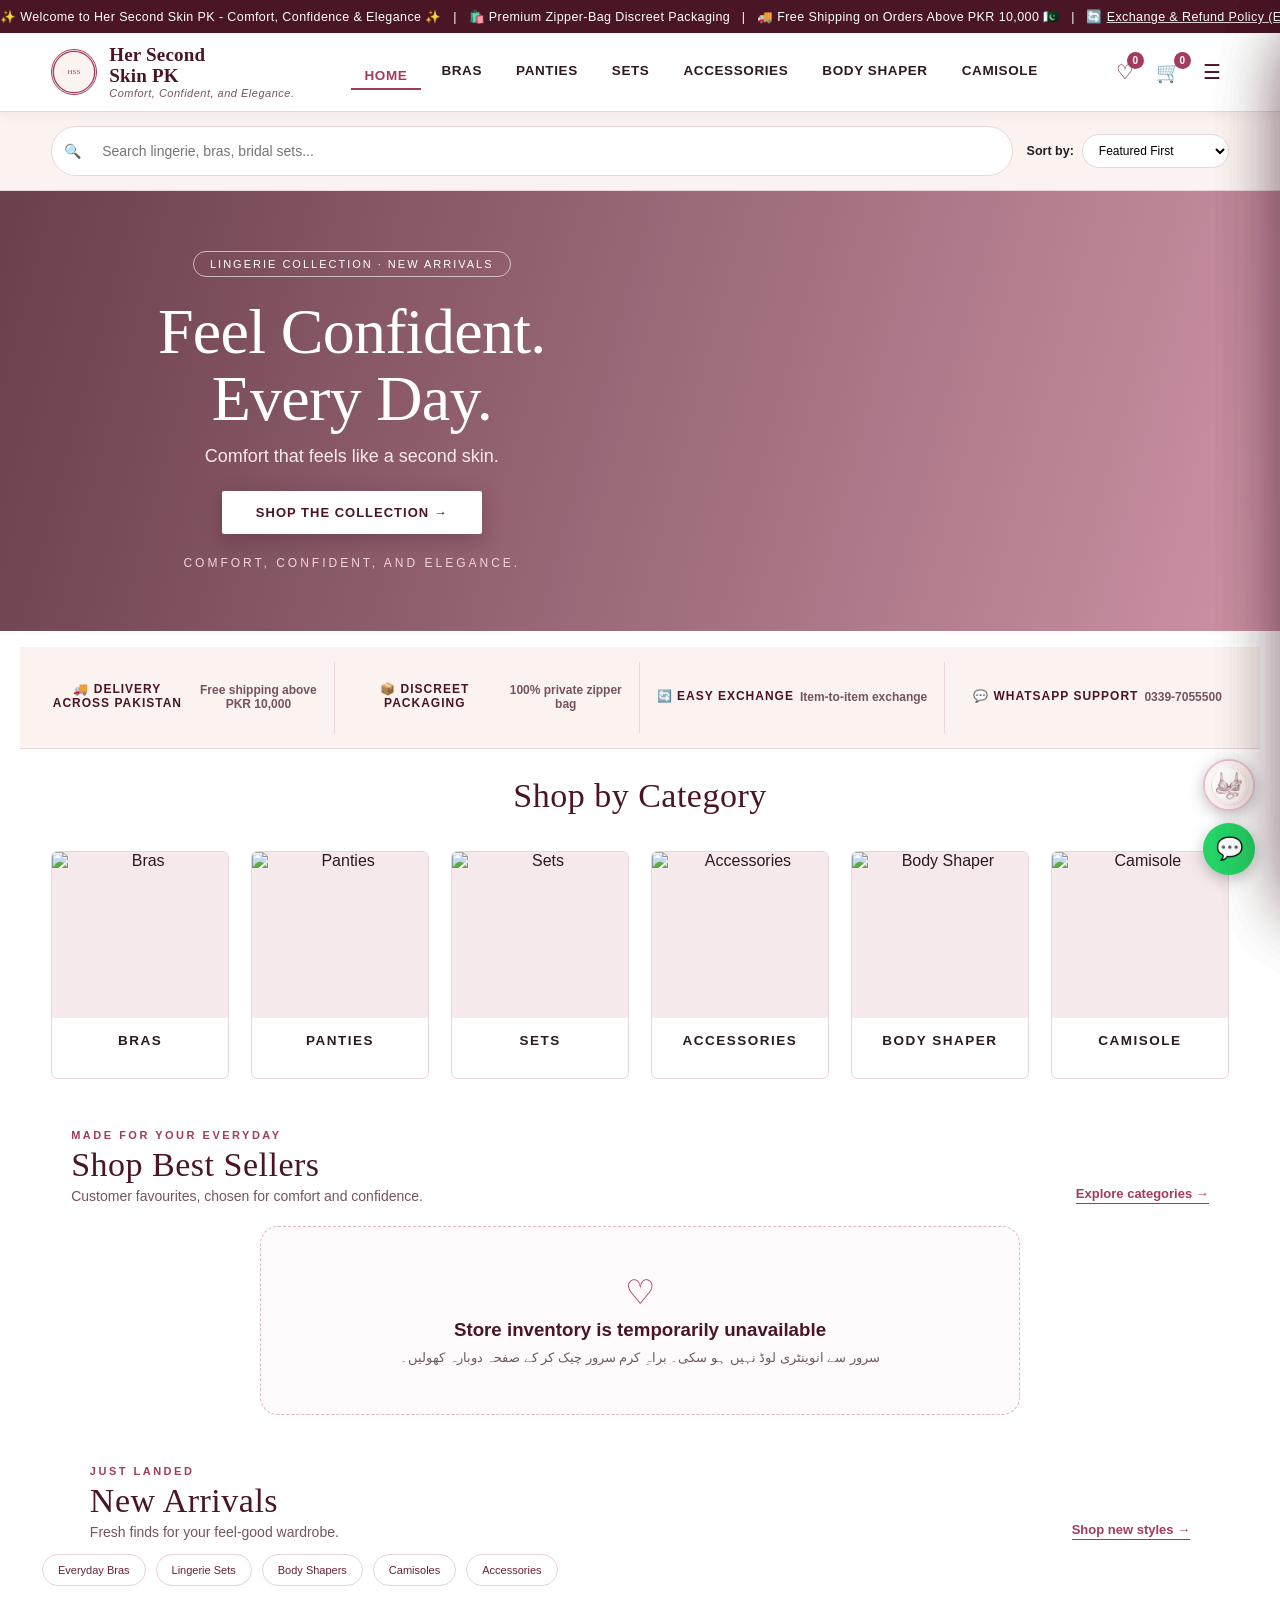
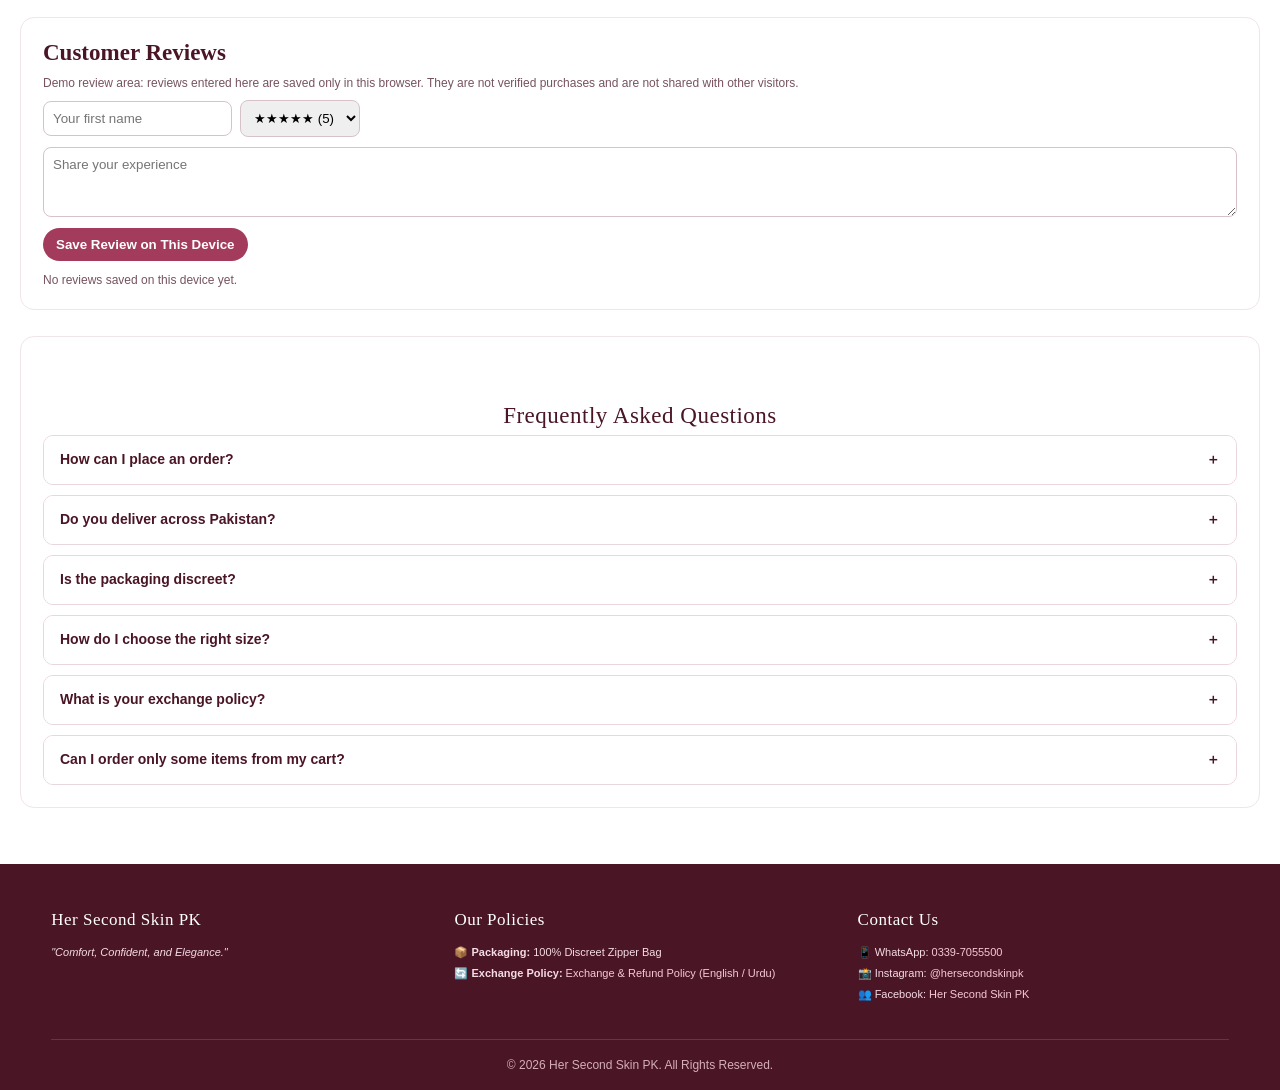
==== commit bbe47a2f: "feat(admin): product delete & pagination, stock health card, order notifications; feat(ui): remove l" ====
--- a/index.html
+++ b/index.html
@@ -372,7 +372,6 @@
         <ul>
           <li>📦 <strong>Packaging:</strong> 100% Discreet Zipper Bag</li>
           <li>🔄 <strong>Exchange Policy:</strong> <a href="/exchange.html">Exchange & Refund Policy (English / Urdu)</a></li>
-          <li>🚀 <strong>Official Launch:</strong> 15 November 2026</li>
         </ul>
       </div>
       <div class="footer-col">
